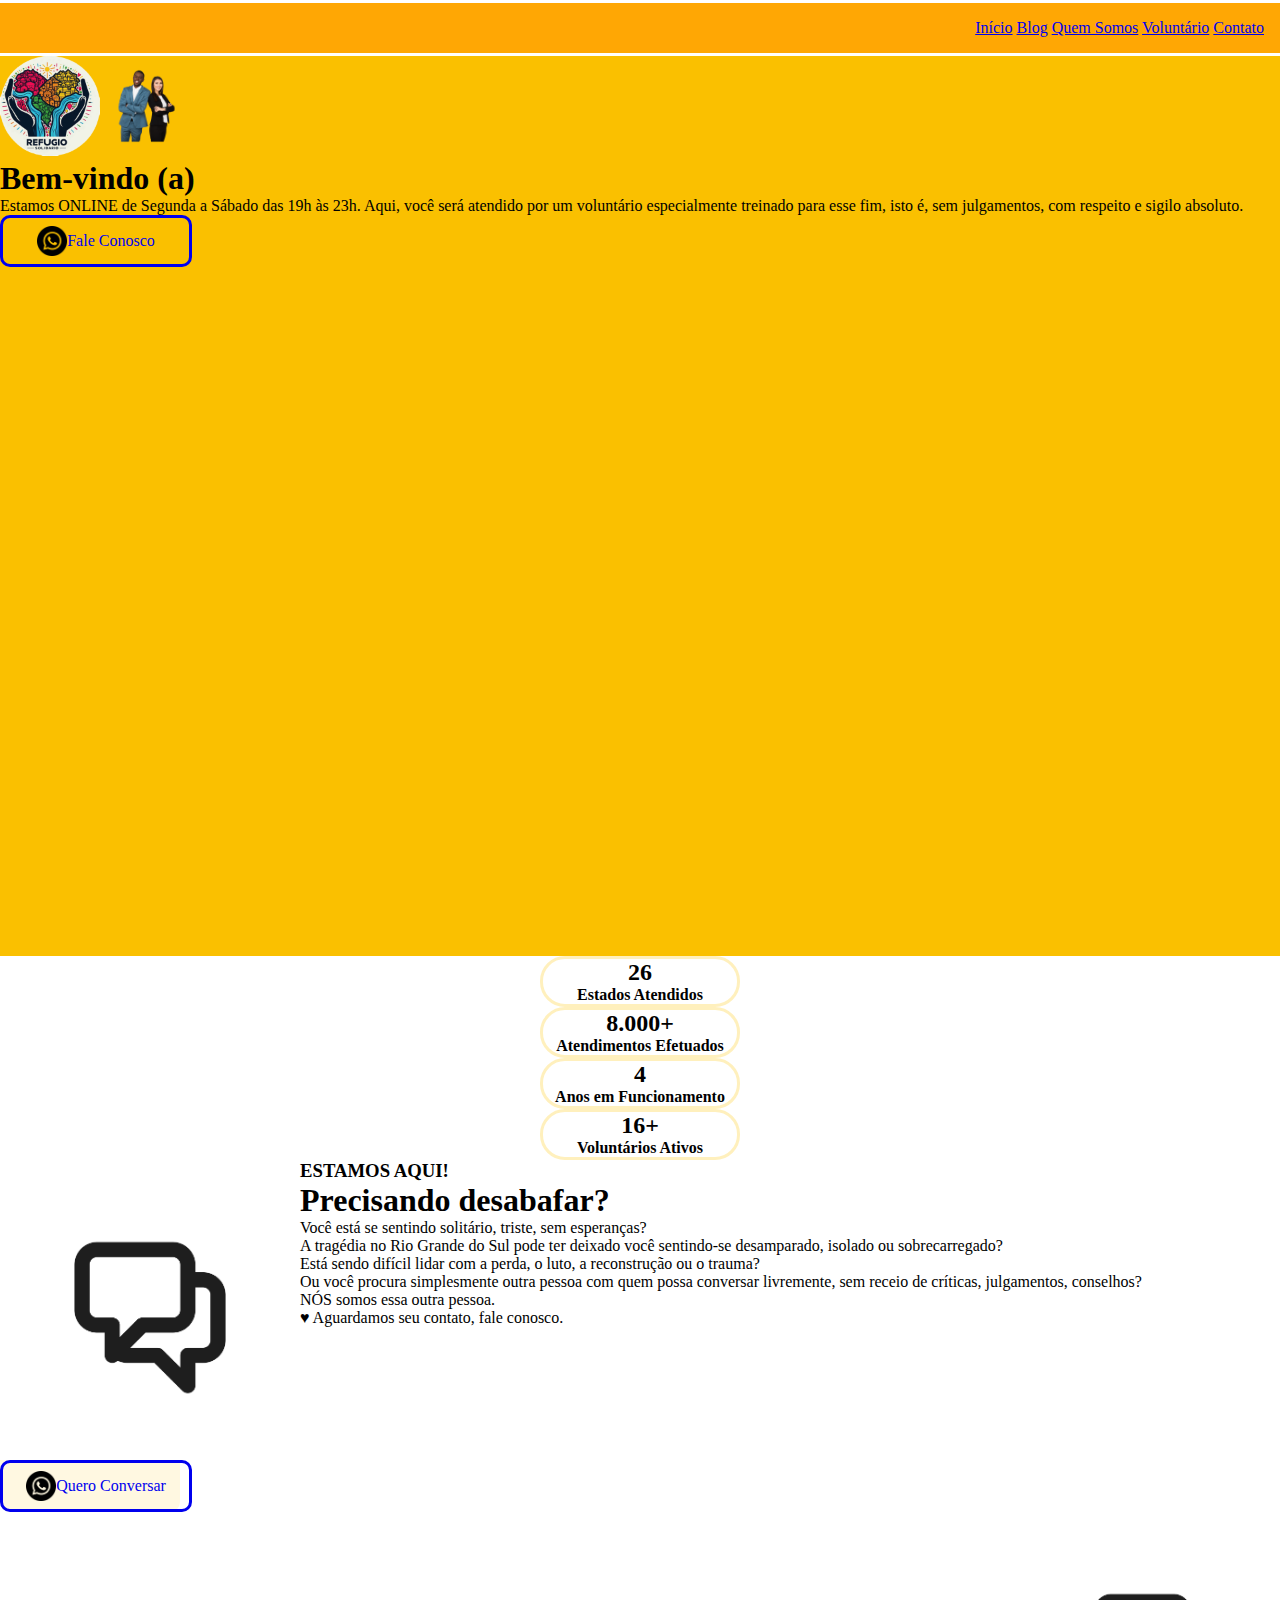
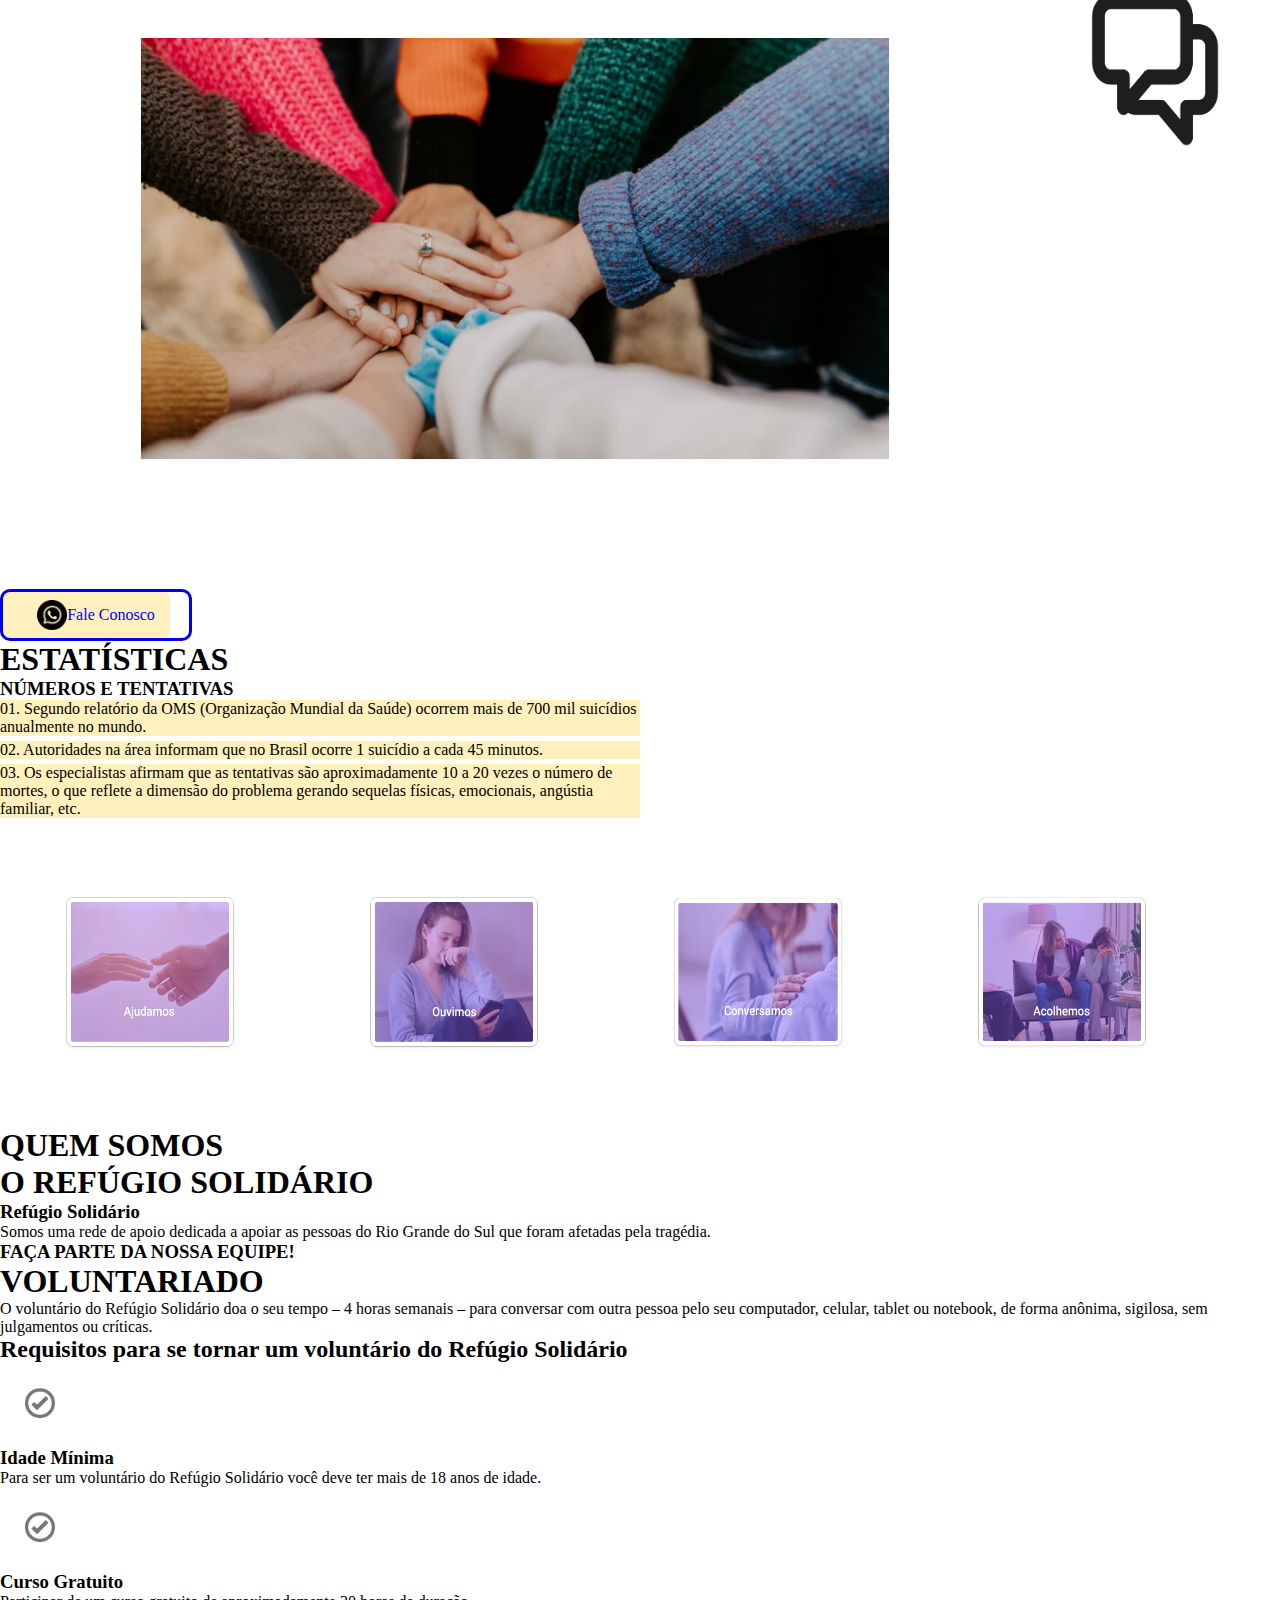
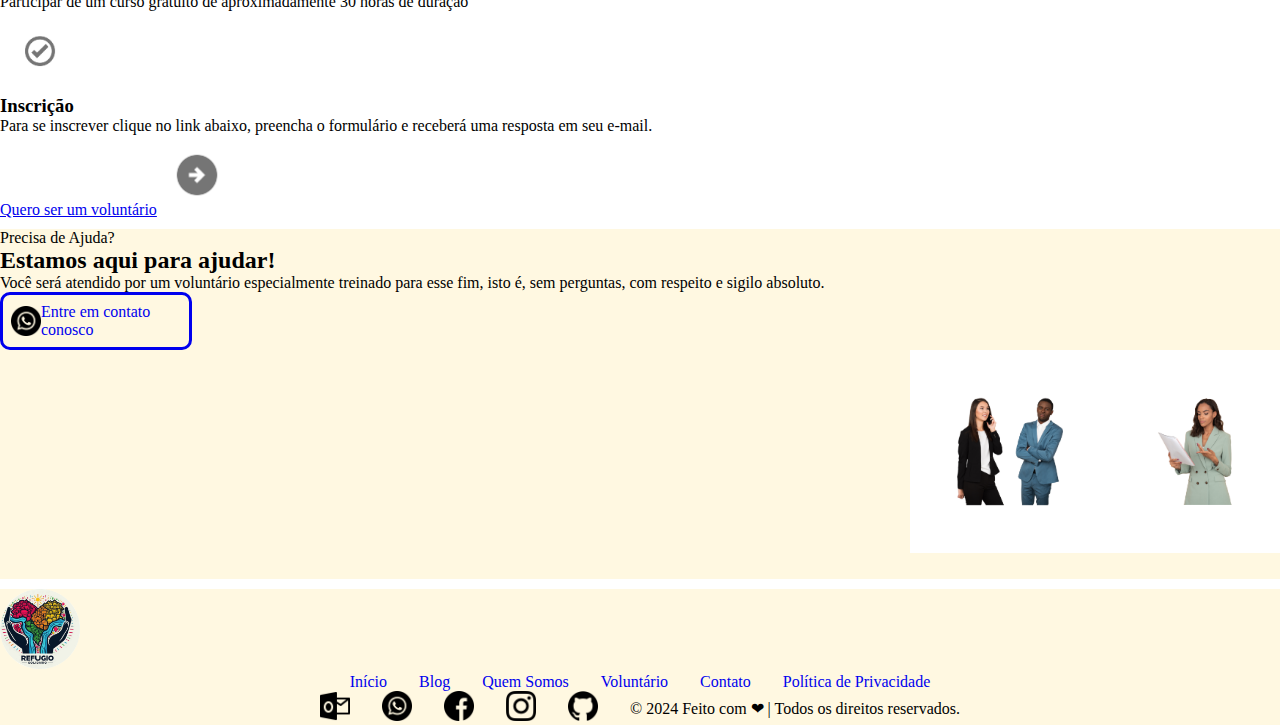
==== index.html @ dbfbe4dc "add classes e id no html, add estilização no index" ====
<!DOCTYPE html>
<html lang="en">
<head>
    <meta charset="UTF-8">
    <meta name="viewport" content="width=device-width, initial-scale=1.0">
    <link rel="stylesheet" href="index.css">
    <title>Início</title>
</head>
<body>
    <nav class="navgation">
        <ul class="nav-topo">
            <a href="inicio.html">Início</a>
            <a href="blog.html">Blog</a>
            <a href="quemsomos.html">Quem Somos</a>
            <a href="sejavoluntario.html">Voluntário</a>
            <a href="contato.html">Contato</a>
        </ul>

    </nav>
    <header>
       
    <img src="./img/logo-projeto-RS.png" alt="Logo do projeto refugio solidario">
    <img src="./img/foto-lado-lado.png" alt="duas pessoas de lado a lado">
    <h1><strong>Bem-vindo (a)</strong></h1>
    <p>
        Estamos ONLINE de Segunda a Sábado das 19h às 23h​.
        Aqui, você será atendido por um voluntário especialmente treinado para esse fim, isto é, sem julgamentos, com respeito e sigilo absoluto.
        <div><a class="a-href" href="https://api.whatsapp.com/refugiosolidario" target="_blank"><img class="logo-whatsapp" src="./img/whatsapp-dark.png" alt="logo-whatsapp">Fale Conosco</a>
        </div>
    </p>
</header>
<main>
    
    <section>
        

        <center>
        <div div style="width: 200px; border-radius: 25px; border: solid #fff0bd;">
            <h2><strong>26</h2>Estados Atendidos</strong>
        </div>

        <div style="width: 200px; border-radius: 25px; border: solid #fff0bd;">
            <h2><strong>8.000+</h2>Atendimentos Efetuados</strong>
        </div>

        <div style="width: 200px; border-radius: 25px; border: solid #fff0bd;">
            <h2><strong>4</h2>Anos em Funcionamento</strong>
        </div>
        <div style="width: 200px; border-radius: 25px; border: solid #fff0bd;">
            <h2><strong>16+</h2>Voluntários Ativos</strong>
        </div>
        </center>

    </section>
    <section>
        <div>
            <img src="./img/icon-message.png" alt="ícon de messagens" width="300" height="300" align="left">
            <h3><strong>ESTAMOS AQUI!</strong></h3>
                
            <h1>Precisando desabafar?</h1>
            Você está se sentindo solitário, triste, sem esperanças? 
            <br>A tragédia no Rio Grande do Sul pode ter deixado você sentindo-se desamparado, isolado ou sobrecarregado? 
            <br>Está sendo difícil lidar com a perda, o luto, a reconstrução ou o trauma? 
            <br>Ou você procura simplesmente outra pessoa com quem possa conversar livremente, sem receio de críticas, julgamentos, conselhos? <br>NÓS somos essa outra pessoa. 
            <br>♥
            Aguardamos seu contato, fale conosco.
            
        </div>

        <div style="width: 180px; border-radius: 10px; background-color:  #FFF8E1;">
            <a class="a-href" href="https://api.whatsapp.com/refugiosolidario" target="_blank">
            <img class="logo-whatsapp" src="./img/whatsapp-dark.png">Quero Conversar
            </strong></a>
        </div>
        
        <div>
            <img src="./img/icon-message.png" alt="ícon de messagens" width="250" height="300" align="right">
        </div>
        
        <div>
            <center>
            <img src="./img/maos-dadas.png" width="1000">
        </center>
        </div>
        <div style="width: 170px; border-radius: 10px; background-color:#fff0bd;">
            <a class="a-href" href="https://api.whatsapp.com/refugiosolidario" target="_blank" ><img src="./img/whatsapp-dark.png" alt="logo-whatsapp" class="logo-whatsapp">Fale Conosco</a>
        </div> 
    </section>
    <section><h1><strong>ESTATÍSTICAS</strong></h1>
    <h3>NÚMEROS E TENTATIVAS</h3>
    <ul>
        <ol style="background-color: #fff0bd; width: 50%; margin-bottom: 5px;">01.
            Segundo relatório da OMS (Organização Mundial da Saúde) ocorrem mais de 700 mil suicídios anualmente no mundo.
        </ol>
        <ol style="background-color: #fff0bd; width: 50%;margin-bottom: 5px;">
            02.
            Autoridades na área informam que no Brasil ocorre 1 suicídio a cada 45 minutos. 
        </ol>
        <ol style="background-color: #fff0bd; width: 50%;margin-bottom: 5px;">
            03.
            Os especialistas afirmam que as tentativas são aproximadamente 10 a 20 vezes o número de mortes, o que reflete a dimensão do problema gerando sequelas físicas, emocionais, angústia familiar, etc.
        </ol>
    </ul>
    </section>

    <section>
        <div>
        <img src="./img/duas-maos.png" alt="duas mãos" width="300" height="300">
        <img src="./img/ouvimos.png" alt="duas mãos" width="300" height="300">
        <img src="./img/conversando.png" alt="duas mãos" width="300" height="300">
        <img src="./img/acolhemos.png" alt="duas mãos" width="300" height="300">
    </div>
    <div>
        <h1><strong>QUEM SOMOS <br>O REFÚGIO SOLIDÁRIO</strong></h1>
        <h3><strong>Refúgio Solidário</strong></h3>
        <p>  Somos uma rede de apoio  dedicada a apoiar as pessoas do Rio Grande do Sul que foram afetadas pela tragédia.</p>
    </div>
    <div>
        <h3>FAÇA PARTE DA NOSSA EQUIPE!</h3>
        <h1><strong>VOLUNTARIADO</strong></h1>
        <P>O voluntário do Refúgio Solidário doa o seu tempo – 4 horas semanais – para conversar com outra pessoa pelo seu computador, celular, tablet ou notebook, de forma anônima, sigilosa, sem julgamentos ou críticas.</P>
        <h2>Requisitos para se tornar um voluntário do Refúgio Solidário</h2>

    </div>
    <div>
        <img src="./img/icon-certo.png" alt="icon-certo" width="80">
        <h3>Idade Mínima</h3>
        <p>Para ser um voluntário do Refúgio Solidário você deve ter mais de 18 anos de idade.</p>

        <img src="./img/icon-certo.png" alt="icon-certo" width="80">
        <h3>Curso Gratuito</h3>
        <p>Participar de um curso gratuito de aproximadamente 30 horas de duração</p>
        
        <img src="./img/icon-certo.png" alt="icon-certo" width="80">
        <h3>Inscrição</h3>
        <p>Para se inscrever clique no link abaixo, preencha o formulário e receberá uma resposta em seu e-mail.</p>
        <div style="margin-bottom: 10px;">
        <a href="sejavoluntario.html">Quero ser um voluntário<img src="./img/icon-send.png" alt="icon-send" width="80"></a>
    </div>
    </div>
    </section>
    <section style="background-color: #FFF8E1; height: 350px; margin-bottom: 10px;">Precisa de Ajuda?
        <h2>Estamos aqui para ajudar!</h2>
        <p>Você será atendido por um voluntário especialmente treinado para esse fim, isto é, sem perguntas, com respeito e sigilo absoluto.
        </p>
        <a class="a-href" href="https://api.whatsapp.com/refugiosolidario" target="_blank" ><img src="./img/whatsapp-dark.png" class="logo-whatsapp" >Entre em contato conosco</a>
        <img src="./img/mulher-lendo.png" alt="mulher com papel em maos lendo" width="170" align="right">
        <img src="./img/homem-mulher.png" alt="mulher ao telefone homem de braços cruzados" width="200" height="202.8" align="right">
    </section>
</main>
<footer style="background-color: #FFF8E1">
    <img id="logo-projeto-RS-footer" src="./img/logo-projeto-RS.png" alt="Logo do projeto refugio solidario" >
    
    <ul class="href-image-footer">
        <a class="a-href-footer" href="inicio.html">Início</a>
        <a class="a-href-footer" href="blog.html">Blog</a>
        <a class="a-href-footer" href="quemsomos.html">Quem Somos</a>
        <a class="a-href-footer" href="sejavoluntario.html">Voluntário</a>
        <a class="a-href-footer" href="contato.html">Contato</a>
        <a class="a-href-footer" href="politica-de-privacidade.html" target="_blank" class="rede-sociais">Política de Privacidade</a>
    </ul>

    <ul class="href-image-footer">
        
        <a class="a-href-footer" href="mailto:refugiosolidario@hotmail.com" target="_blank" ><img src="./img/outlook.png" class="rede-sociais"></a>
        <a class="a-href-footer" href="https://api.whatsapp.com/refugiosolidario" target="_blank"><img src="./img/whatsapp-dark.png" alt="logo-whatsapp" class="rede-sociais"></a>
		<a class="a-href-footer" href="facebook.com/refugiosolidario" target="_blank"><img src="./img/facebook-dark.png" alt="logo-facebook" class="rede-sociais"></a>
		<a class="a-href-footer" href="instagram.com/refugiosolidario" target="_blank"><img src="./img/instagram.png" alt="logo-instagram" class="rede-sociais"></a>
        <a class="a-href-footer" href="https://github.com/Alessandra-CBarbosa/Refugio-Solidario.git" target="blank"><img src="./img/github.png" class="rede-sociais"></a>
        
        <p>© 2024 Feito com ❤ | Todos os direitos reservados.</p>
    </ul>
</footer>
</body>
</html>
---- index.css ----
* {
    margin: 0;
    padding: 0;
    box-sizing: border-box;
}

.a-href {
    text-decoration: none;
    display: flex;
    align-items: center;
    justify-content: center;
    font-family: Georgia, 'Times New Roman', Times, serif;
    border: solid;
    border-radius: 10px;
    width: 12rem;
    padding: 0.5rem;
}
nav {
    display: flex;
    align-items: center;
    justify-content: flex-end;
    padding: 1rem;
    background: #ffa704;
    margin-top: .2rem;
    margin-bottom: .2rem;    
}
header {
    background: #fac000;
    height: 100vh;
}
header img {
    height: 100px;
}

.logo-whatsapp {
    height: 30px;
}

/* CSS - footer */
.rede-sociais {
    height: 30px;

}
.a-href-footer {
    text-decoration: none;
    text-align: center;
}

footer img {
    height: 100px;
}

.href-image-footer {
    display: flex;
    align-items: center;
    justify-content: center;
    gap: 2rem;
}

#logo-projeto-RS-footer {
    height: 80px;
}
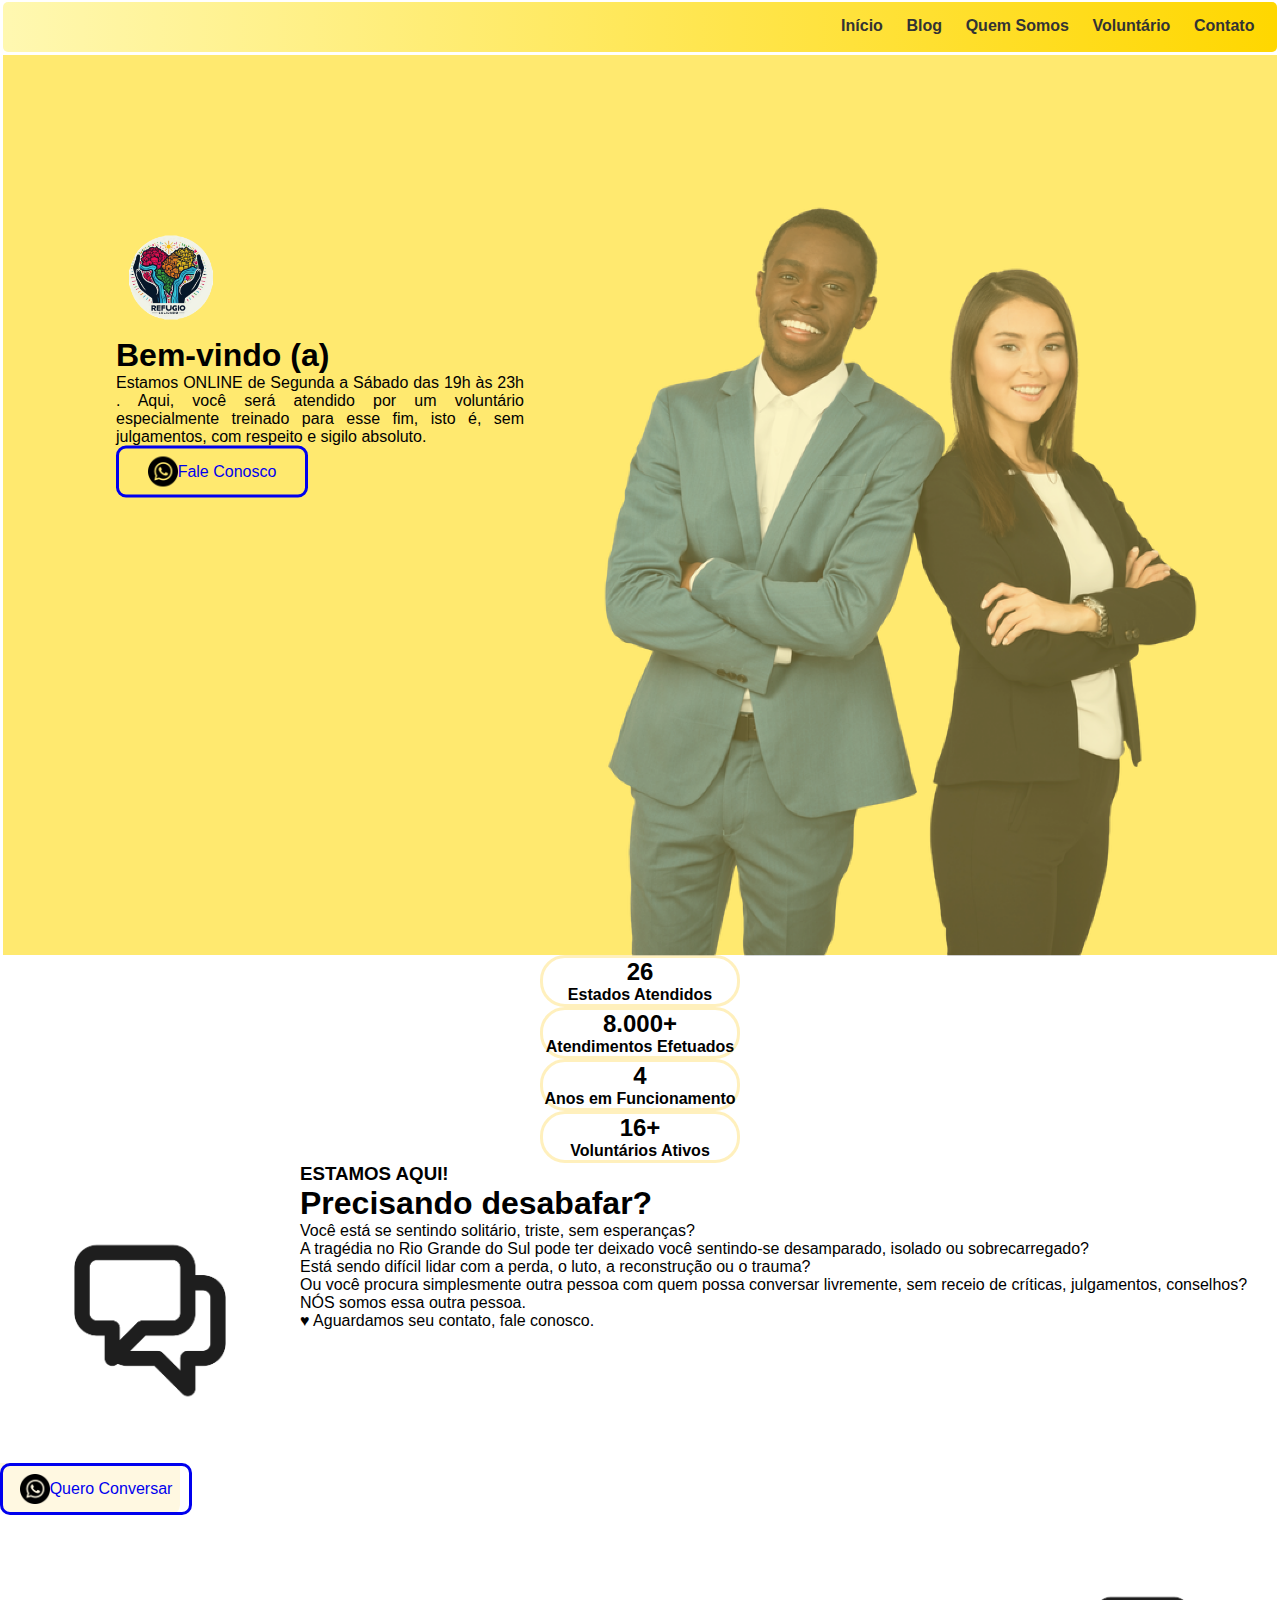
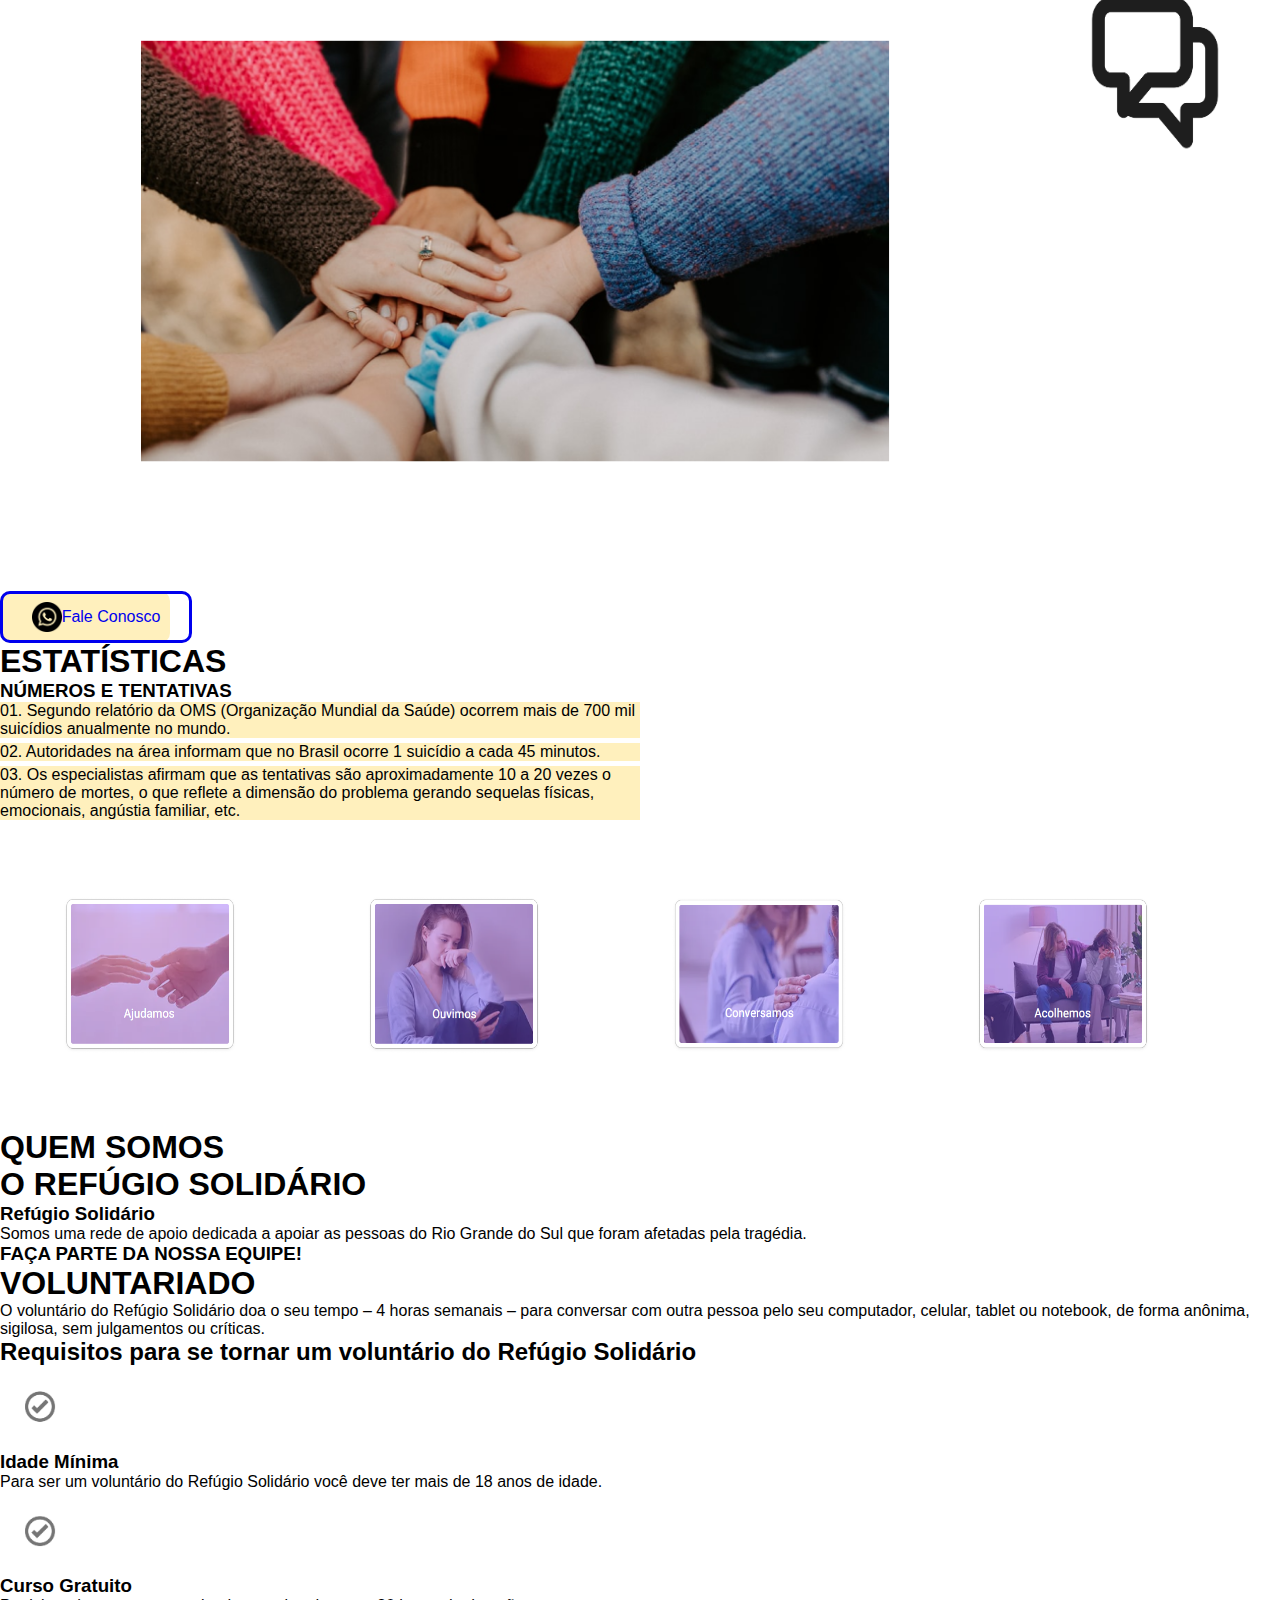
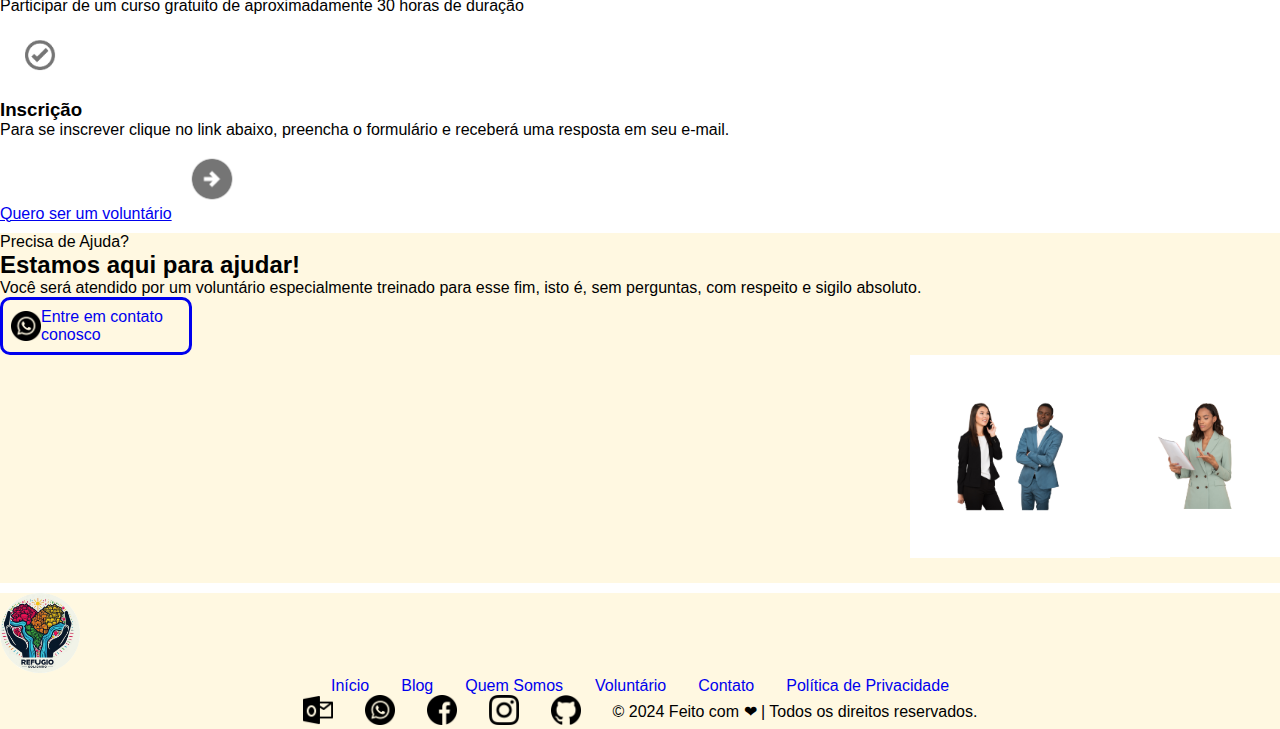
==== commit 17767d79: "Merge branch 'branch-de-jefferson'" ====
--- a/index.html
+++ b/index.html
@@ -8,26 +8,35 @@
 </head>
 <body>
     <nav class="navgation">
-        <ul class="nav-topo">
-            <a href="inicio.html">Início</a>
-            <a href="blog.html">Blog</a>
-            <a href="quemsomos.html">Quem Somos</a>
-            <a href="sejavoluntario.html">Voluntário</a>
-            <a href="contato.html">Contato</a>
+        <ul>
+            <a class="links" href="index.html">Início</a>
+            <a class="links" href="blog.html">Blog</a>
+            <a class="links" href="quemsomos.html">Quem Somos</a>
+            <a class="links" href="sejavoluntario.html">Voluntário</a>
+            <a class="links" href="contato.html">Contato</a>
         </ul>
 
     </nav>
-    <header>
-       
-    <img src="./img/logo-projeto-RS.png" alt="Logo do projeto refugio solidario">
-    <img src="./img/foto-lado-lado.png" alt="duas pessoas de lado a lado">
-    <h1><strong>Bem-vindo (a)</strong></h1>
-    <p>
-        Estamos ONLINE de Segunda a Sábado das 19h às 23h​.
-        Aqui, você será atendido por um voluntário especialmente treinado para esse fim, isto é, sem julgamentos, com respeito e sigilo absoluto.
-        <div><a class="a-href" href="https://api.whatsapp.com/refugiosolidario" target="_blank"><img class="logo-whatsapp" src="./img/whatsapp-dark.png" alt="logo-whatsapp">Fale Conosco</a>
+
+   
+
+    <header id="container">
+        <div class="container-image">
+            <img class="container-image" src="./img/foto-lado-lado.png" alt="duas pessoas de lado a lado">
+        </div>
+
+        <div class="text-container">
+            <img class="logo-projeto-RS" src="./img/logo-projeto-RS.png" alt="Logo do projeto refugio solidario">
+            <h1>Bem-vindo (a)</h1>
+            <p>
+            Estamos ONLINE de Segunda a Sábado das 19h às 23h​.
+            Aqui, você será atendido por um voluntário especialmente treinado para esse fim, isto é, sem julgamentos, com respeito e sigilo absoluto.
+        <div>
+            <a class="a-href" href="https://chat.whatsapp.com/EjysNylrMnWJBfVH6kDqSL" target="_blank"><img class="logo-whatsapp" src="./img/whatsapp-dark.png" alt="logo-whatsapp">Fale Conosco</a>
         </div>
     </p>
+    </div>
+    
 </header>
 <main>
     
@@ -68,7 +77,7 @@
         </div>
 
         <div style="width: 180px; border-radius: 10px; background-color:  #FFF8E1;">
-            <a class="a-href" href="https://api.whatsapp.com/refugiosolidario" target="_blank">
+            <a class="a-href" href="https://chat.whatsapp.com/EjysNylrMnWJBfVH6kDqSL" target="_blank">
             <img class="logo-whatsapp" src="./img/whatsapp-dark.png">Quero Conversar
             </strong></a>
         </div>
@@ -83,7 +92,7 @@
         </center>
         </div>
         <div style="width: 170px; border-radius: 10px; background-color:#fff0bd;">
-            <a class="a-href" href="https://api.whatsapp.com/refugiosolidario" target="_blank" ><img src="./img/whatsapp-dark.png" alt="logo-whatsapp" class="logo-whatsapp">Fale Conosco</a>
+            <a class="a-href" href="https://chat.whatsapp.com/EjysNylrMnWJBfVH6kDqSL" target="_blank" ><img src="./img/whatsapp-dark.png" alt="logo-whatsapp" class="logo-whatsapp">Fale Conosco</a>
         </div> 
     </section>
     <section><h1><strong>ESTATÍSTICAS</strong></h1>
@@ -143,7 +152,7 @@
         <h2>Estamos aqui para ajudar!</h2>
         <p>Você será atendido por um voluntário especialmente treinado para esse fim, isto é, sem perguntas, com respeito e sigilo absoluto.
         </p>
-        <a class="a-href" href="https://api.whatsapp.com/refugiosolidario" target="_blank" ><img src="./img/whatsapp-dark.png" class="logo-whatsapp" >Entre em contato conosco</a>
+        <a class="a-href" href="https://chat.whatsapp.com/EjysNylrMnWJBfVH6kDqSL" target="_blank" ><img src="./img/whatsapp-dark.png" class="logo-whatsapp" >Entre em contato conosco</a>
         <img src="./img/mulher-lendo.png" alt="mulher com papel em maos lendo" width="170" align="right">
         <img src="./img/homem-mulher.png" alt="mulher ao telefone homem de braços cruzados" width="200" height="202.8" align="right">
     </section>
@@ -152,7 +161,7 @@
     <img id="logo-projeto-RS-footer" src="./img/logo-projeto-RS.png" alt="Logo do projeto refugio solidario" >
     
     <ul class="href-image-footer">
-        <a class="a-href-footer" href="inicio.html">Início</a>
+        <a class="a-href-footer" href="index.html">Início</a>
         <a class="a-href-footer" href="blog.html">Blog</a>
         <a class="a-href-footer" href="quemsomos.html">Quem Somos</a>
         <a class="a-href-footer" href="sejavoluntario.html">Voluntário</a>
@@ -162,10 +171,10 @@
 
     <ul class="href-image-footer">
         
-        <a class="a-href-footer" href="mailto:refugiosolidario@hotmail.com" target="_blank" ><img src="./img/outlook.png" class="rede-sociais"></a>
-        <a class="a-href-footer" href="https://api.whatsapp.com/refugiosolidario" target="_blank"><img src="./img/whatsapp-dark.png" alt="logo-whatsapp" class="rede-sociais"></a>
+        <a class="a-href-footer" href="mailto:refugiosolidariors@hotmail.com" target="_blank" ><img src="./img/outlook.png" class="rede-sociais"></a>
+        <a class="a-href-footer" href="https://chat.whatsapp.com/EjysNylrMnWJBfVH6kDqSL" target="_blank"><img src="./img/whatsapp-dark.png" alt="logo-whatsapp" class="rede-sociais"></a>
 		<a class="a-href-footer" href="facebook.com/refugiosolidario" target="_blank"><img src="./img/facebook-dark.png" alt="logo-facebook" class="rede-sociais"></a>
-		<a class="a-href-footer" href="instagram.com/refugiosolidario" target="_blank"><img src="./img/instagram.png" alt="logo-instagram" class="rede-sociais"></a>
+		<a class="a-href-footer" href="https://www.instagram.com/refugiosolidariors" target="_blank"><img src="./img/instagram.png" alt="logo-instagram" class="rede-sociais"></a>
         <a class="a-href-footer" href="https://github.com/Alessandra-CBarbosa/Refugio-Solidario.git" target="blank"><img src="./img/github.png" class="rede-sociais"></a>
         
         <p>© 2024 Feito com ❤ | Todos os direitos reservados.</p>
--- a/index.css
+++ b/index.css
@@ -2,6 +2,7 @@
     margin: 0;
     padding: 0;
     box-sizing: border-box;
+    font-family: 'Segoe UI', Tahoma, Geneva, Verdana, sans-serif;
 }
 
 .a-href {
@@ -9,32 +10,91 @@
     display: flex;
     align-items: center;
     justify-content: center;
-    font-family: Georgia, 'Times New Roman', Times, serif;
     border: solid;
     border-radius: 10px;
     width: 12rem;
     padding: 0.5rem;
 }
-nav {
+.navgation {
+    background: linear-gradient( to right,#fff8b1 , #ffd700);
+    padding: 1rem;
     display: flex;
     align-items: center;
     justify-content: flex-end;
-    padding: 1rem;
-    background: #ffa704;
+    border-radius: 5px;
+    margin-top: 1.5px;    
+    margin-left: 0.2rem;
+    margin-right: 0.2rem;
+}
+
+.links { 
+    text-decoration: none;
+    margin-left: .4rem;
+    color: #333;
+    font-weight: bold;
+    padding: .4rem;
+    
+}
+
+.links:hover {
+    border: #eee9b7;
+    background: #eee9b7;
+    transition: .5s;
+    border-radius: 5px;
+}
+
+.logo-projeto-RS {
+    height: 100px;
+    padding: .5rem;
+    margin-bottom: 5px;
+    margin-left: 5px;
+    margin-top: 5px;   
+}
+
+#container {
+    display: flex;
+    justify-content: center;
+    align-items: center;
+    height: 100vh; /* Altura total da janela */
+    background: #ffe96f;
     margin-top: .2rem;
-    margin-bottom: .2rem;    
+    margin-left: 0.2rem;
+    margin-right: 0.2rem;
+    background-size: cover;
 }
-header {
-    background: #fac000;
-    height: 100vh;
+
+.container-image {
+    position: relative;
+    background-repeat: no-repeat;
+    background-size: cover;
+    height: 117vh;
+    display: flex;
+    justify-content: flex-end;
+    align-items: center;
+    left: 12%;
+    z-index: 1;
+    opacity: 80%;
+    margin-top: auto;
+    margin-bottom: auto;
 }
-header img {
-    height: 100px;
+
+.text-container {
+    position: absolute;
+    top: 40%;
+    left: 25%;
+    right: 40%;
+    transform: translate(-50%, -50%);
+    text-align: left;
+    padding: 20px;
+    text-align: justify;
+    z-index: 1;
 }
 
 .logo-whatsapp {
     height: 30px;
 }
+
+
 
 /* CSS - footer */
 .rede-sociais {
@@ -46,9 +106,6 @@
     text-align: center;
 }
 
-footer img {
-    height: 100px;
-}
 
 .href-image-footer {
     display: flex;
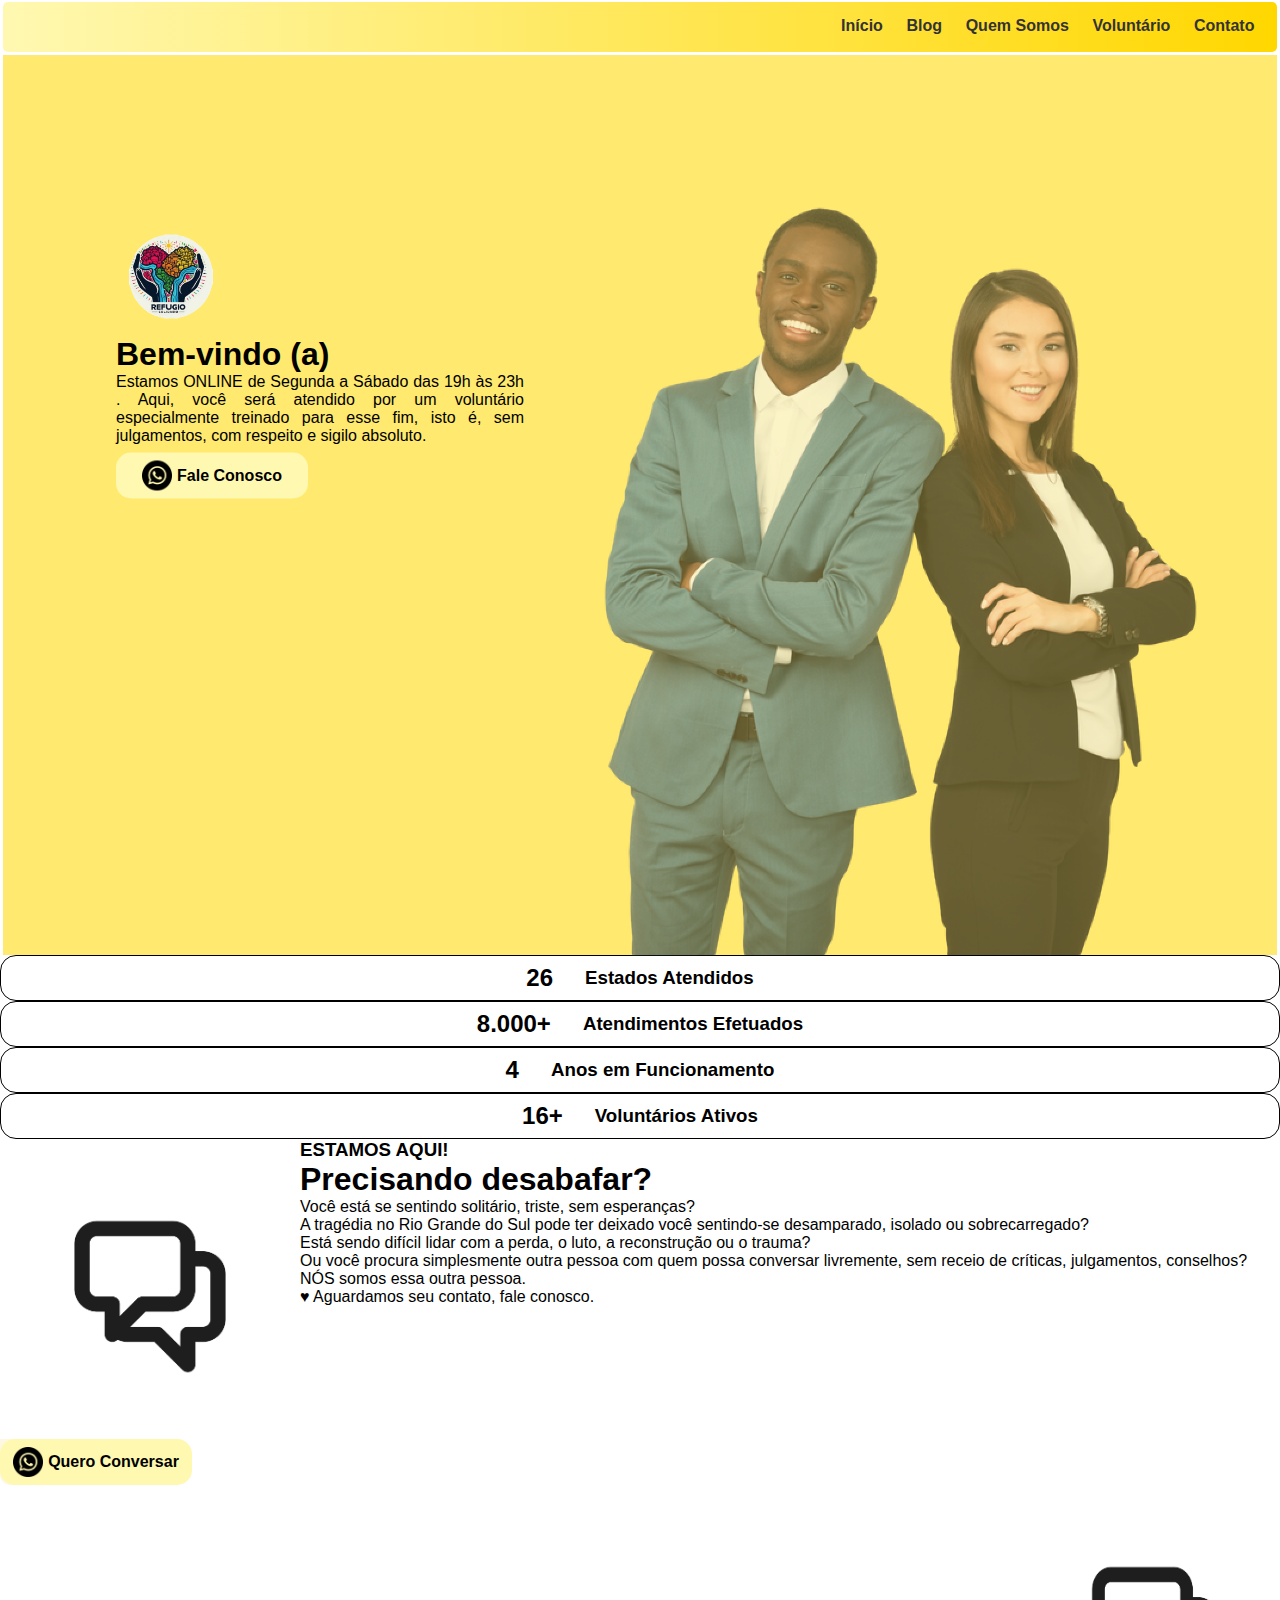
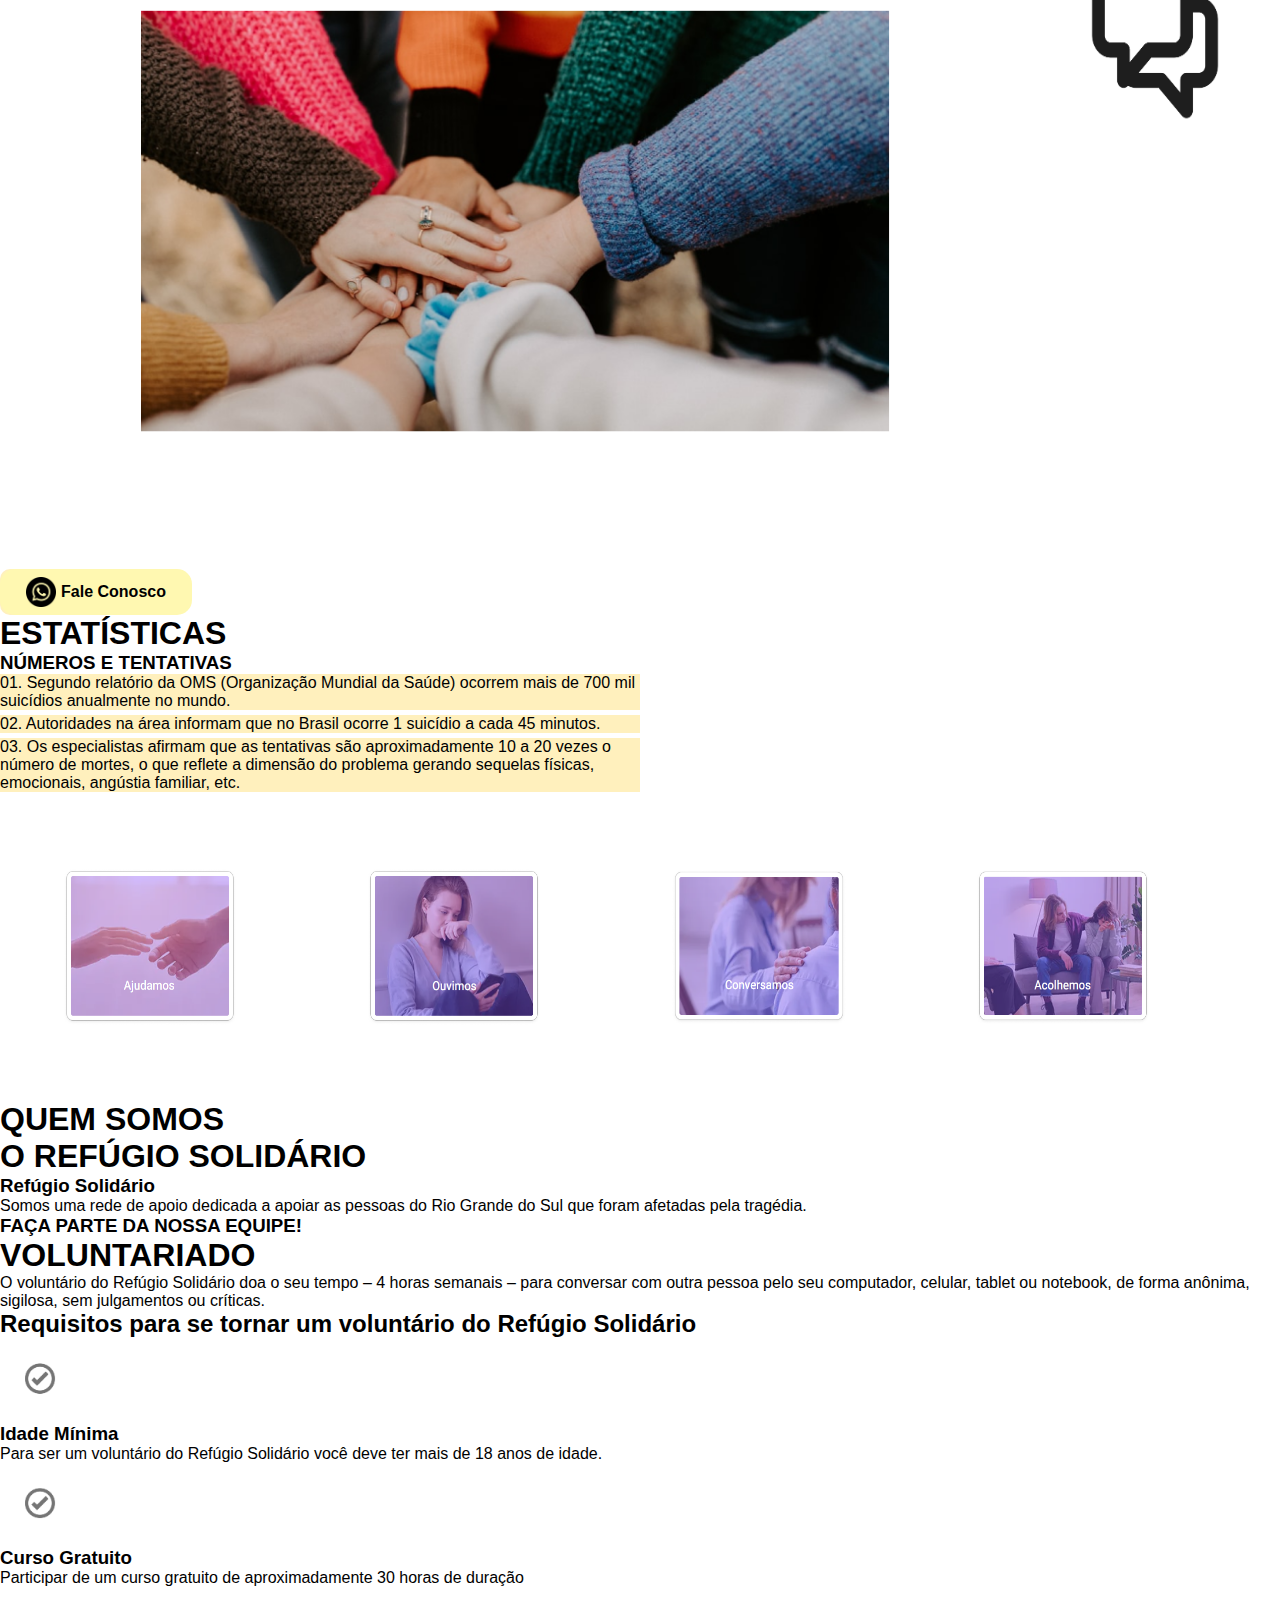
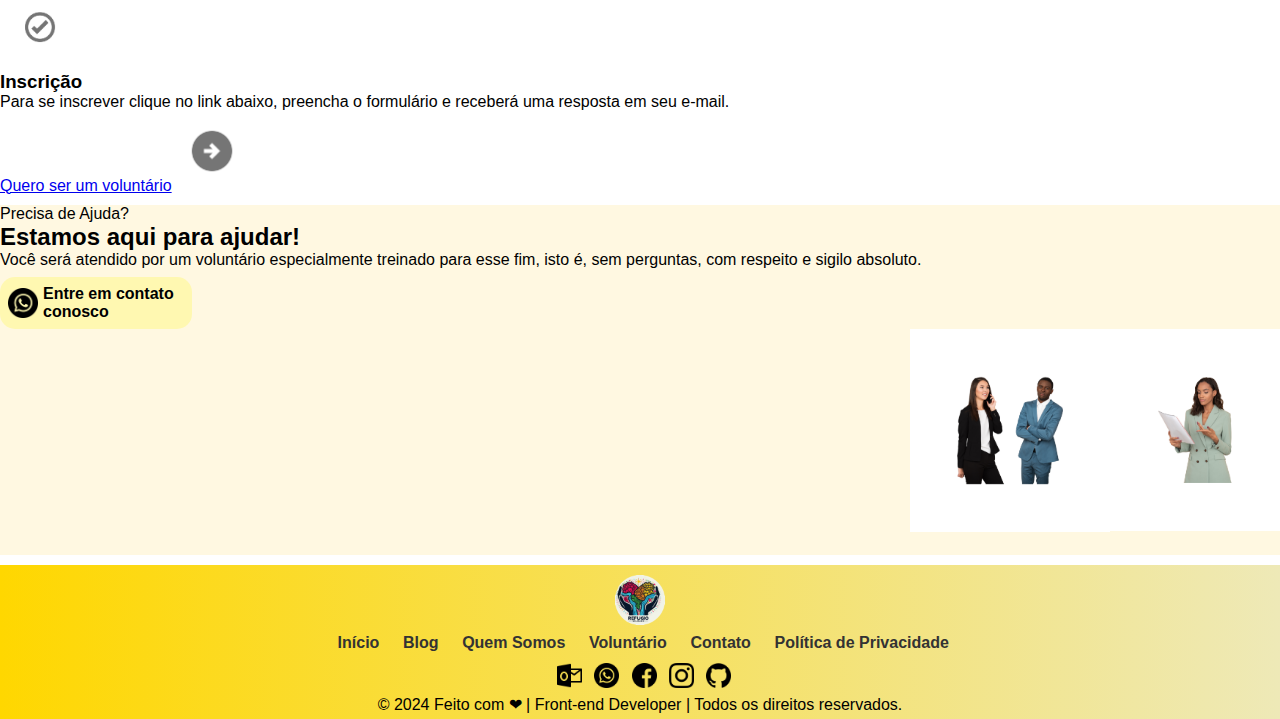
==== commit 69ea0c40: "pagina inicial padronizada footer and nav" ====
--- a/index.html
+++ b/index.html
@@ -42,23 +42,37 @@
     
     <section>
         
-
-        <center>
-        <div div style="width: 200px; border-radius: 25px; border: solid #fff0bd;">
-            <h2><strong>26</h2>Estados Atendidos</strong>
-        </div>
-
-        <div style="width: 200px; border-radius: 25px; border: solid #fff0bd;">
-            <h2><strong>8.000+</h2>Atendimentos Efetuados</strong>
-        </div>
-
-        <div style="width: 200px; border-radius: 25px; border: solid #fff0bd;">
-            <h2><strong>4</h2>Anos em Funcionamento</strong>
-        </div>
-        <div style="width: 200px; border-radius: 25px; border: solid #fff0bd;">
-            <h2><strong>16+</h2>Voluntários Ativos</strong>
-        </div>
-        </center>
+        <div class="resumo-atendimento">
+            <h2>26</h2><h3>Estados Atendidos</h3>
+        </div>
+
+        <div class="resumo-atendimento">
+            <h2>
+                8.000+
+            </h2>
+            <h3>
+                Atendimentos Efetuados
+            </h3>        
+        </div>
+
+        <div class="resumo-atendimento">
+            <h2>
+                4
+            </h2>
+            <h3>
+                Anos em Funcionamento
+            </h3>
+        </div>
+
+        <div class="resumo-atendimento">
+            <h2>
+                16+
+            </h2>
+            <h3>
+                Voluntários Ativos
+            </h3>
+        </div>
+
 
     </section>
     <section>
@@ -157,28 +171,32 @@
         <img src="./img/homem-mulher.png" alt="mulher ao telefone homem de braços cruzados" width="200" height="202.8" align="right">
     </section>
 </main>
-<footer style="background-color: #FFF8E1">
-    <img id="logo-projeto-RS-footer" src="./img/logo-projeto-RS.png" alt="Logo do projeto refugio solidario" >
-    
-    <ul class="href-image-footer">
-        <a class="a-href-footer" href="index.html">Início</a>
-        <a class="a-href-footer" href="blog.html">Blog</a>
-        <a class="a-href-footer" href="quemsomos.html">Quem Somos</a>
-        <a class="a-href-footer" href="sejavoluntario.html">Voluntário</a>
-        <a class="a-href-footer" href="contato.html">Contato</a>
-        <a class="a-href-footer" href="politica-de-privacidade.html" target="_blank" class="rede-sociais">Política de Privacidade</a>
+    <footer class="footer-index">
+    <img id="logoProjetoFooter" src="./img/logo-projeto-RS.png" alt="Logo do projeto refugio solidario">
+    <ul>
+        <a class="links" href="index.html">Início</a>
+        <a class="links" href="blog.html">Blog</a>
+        <a class="links" href="quemsomos.html">Quem Somos</a>
+        <a class="links" href="sejavoluntario.html">Voluntário</a>
+        <a class="links" href="contato.html">Contato</a>
+        <a class="links" href="politica-de-privacidade.html" target="_blank">Política de Privacidade</a>
     </ul>
 
-    <ul class="href-image-footer">
-        
-        <a class="a-href-footer" href="mailto:refugiosolidariors@hotmail.com" target="_blank" ><img src="./img/outlook.png" class="rede-sociais"></a>
-        <a class="a-href-footer" href="https://chat.whatsapp.com/EjysNylrMnWJBfVH6kDqSL" target="_blank"><img src="./img/whatsapp-dark.png" alt="logo-whatsapp" class="rede-sociais"></a>
-		<a class="a-href-footer" href="facebook.com/refugiosolidario" target="_blank"><img src="./img/facebook-dark.png" alt="logo-facebook" class="rede-sociais"></a>
-		<a class="a-href-footer" href="https://www.instagram.com/refugiosolidariors" target="_blank"><img src="./img/instagram.png" alt="logo-instagram" class="rede-sociais"></a>
-        <a class="a-href-footer" href="https://github.com/Alessandra-CBarbosa/Refugio-Solidario.git" target="blank"><img src="./img/github.png" class="rede-sociais"></a>
-        
-        <p>© 2024 Feito com ❤ | Todos os direitos reservados.</p>
-    </ul>
+    <div>        
+        <a href="mailto:refugiosolidariors@hotmail.com" target="_blank"><img class="redeSociais" src="./img/outlook.png"></a>
+
+        <a href="https://chat.whatsapp.com/EjysNylrMnWJBfVH6kDqSL" target="_blank"><img class="redeSociais" src="./img/whatsapp-dark.png" alt="logo-whatsapp"></a>
+
+        <a href="facebook.com/refugiosolidario" target="_blank"><img class="redeSociais" src="./img/facebook-dark.png" alt="logo-whatsapp"></a>
+
+        <a href="https://www.instagram.com/refugiosolidariors" target="_blank"><img class="redeSociais" src="./img/instagram.png" alt="logo-whatsapp"></a>
+
+        <a href="https://github.com/Alessandra-CBarbosa/Refugio-Solidario.git" target="blank"><img class="redeSociais" src="./img/github.png"></a>
+
+    </div>
+    <div id="copyright">
+        <p>© 2024 Feito com ❤ | Front-end Developer | Todos os direitos reservados.</p>
+    </div>
 </footer>
 </body>
 </html>--- a/index.css
+++ b/index.css
@@ -5,16 +5,29 @@
     font-family: 'Segoe UI', Tahoma, Geneva, Verdana, sans-serif;
 }
 
+/* todo e qualquer outro link associado como o whatsapp */
 .a-href {
     text-decoration: none;
     display: flex;
     align-items: center;
+    background: #fff8b1;
+    border-radius: 15px;
     justify-content: center;
-    border: solid;
-    border-radius: 10px;
     width: 12rem;
     padding: 0.5rem;
+    margin-top: 0.5rem;
+    color: black;
+    gap: 5px;
+    font-weight: 700;
 }
+
+.a-href:hover {
+    border: #eee9b7;
+    background: #ffffff;
+    transition: .5s;
+    border-radius: 15px;
+}
+
 .navgation {
     background: linear-gradient( to right,#fff8b1 , #ffd700);
     padding: 1rem;
@@ -27,6 +40,8 @@
     margin-right: 0.2rem;
 }
 
+
+/* refere-se aos links do navgation */
 .links { 
     text-decoration: none;
     margin-left: .4rem;
@@ -51,6 +66,7 @@
     margin-top: 5px;   
 }
 
+/* configuração do header */
 #container {
     display: flex;
     justify-content: center;
@@ -90,30 +106,53 @@
     z-index: 1;
 }
 
+/* definição padrão para o tamanho de todas as logos do whatsapp */
 .logo-whatsapp {
     height: 30px;
 }
 
-
-
-/* CSS - footer */
-.rede-sociais {
-    height: 30px;
-
-}
-.a-href-footer {
-    text-decoration: none;
-    text-align: center;
-}
-
-
-.href-image-footer {
+.resumo-atendimento {
+    border: solid 1px;
     display: flex;
     align-items: center;
     justify-content: center;
     gap: 2rem;
+    text-align: center;
+    border-radius: 1rem;
+    padding: .5rem;
+
 }
 
-#logo-projeto-RS-footer {
-    height: 80px;
+/* CSS - footer */
+.footer-index {
+    display: flex;
+    flex-direction: column;
+    align-items: center;
+    justify-content: center;
+    background: linear-gradient( to left,#eee9b7 , #ffd700);
+    gap: 10px;
+    padding: 5px;
+}
+
+
+#logoProjetoFooter {
+    height: 50px;
+    margin-top: 5px;
+}
+
+
+.redeSociais {
+    height: 25px;
+    margin-left: .5rem;
+}
+
+
+.redeSociais:hover {
+    background:#ffffff;
+    border-radius: 30px;
+    transition: .3s;   
+}
+
+#copyright {
+    margin-top: -.5%;
 }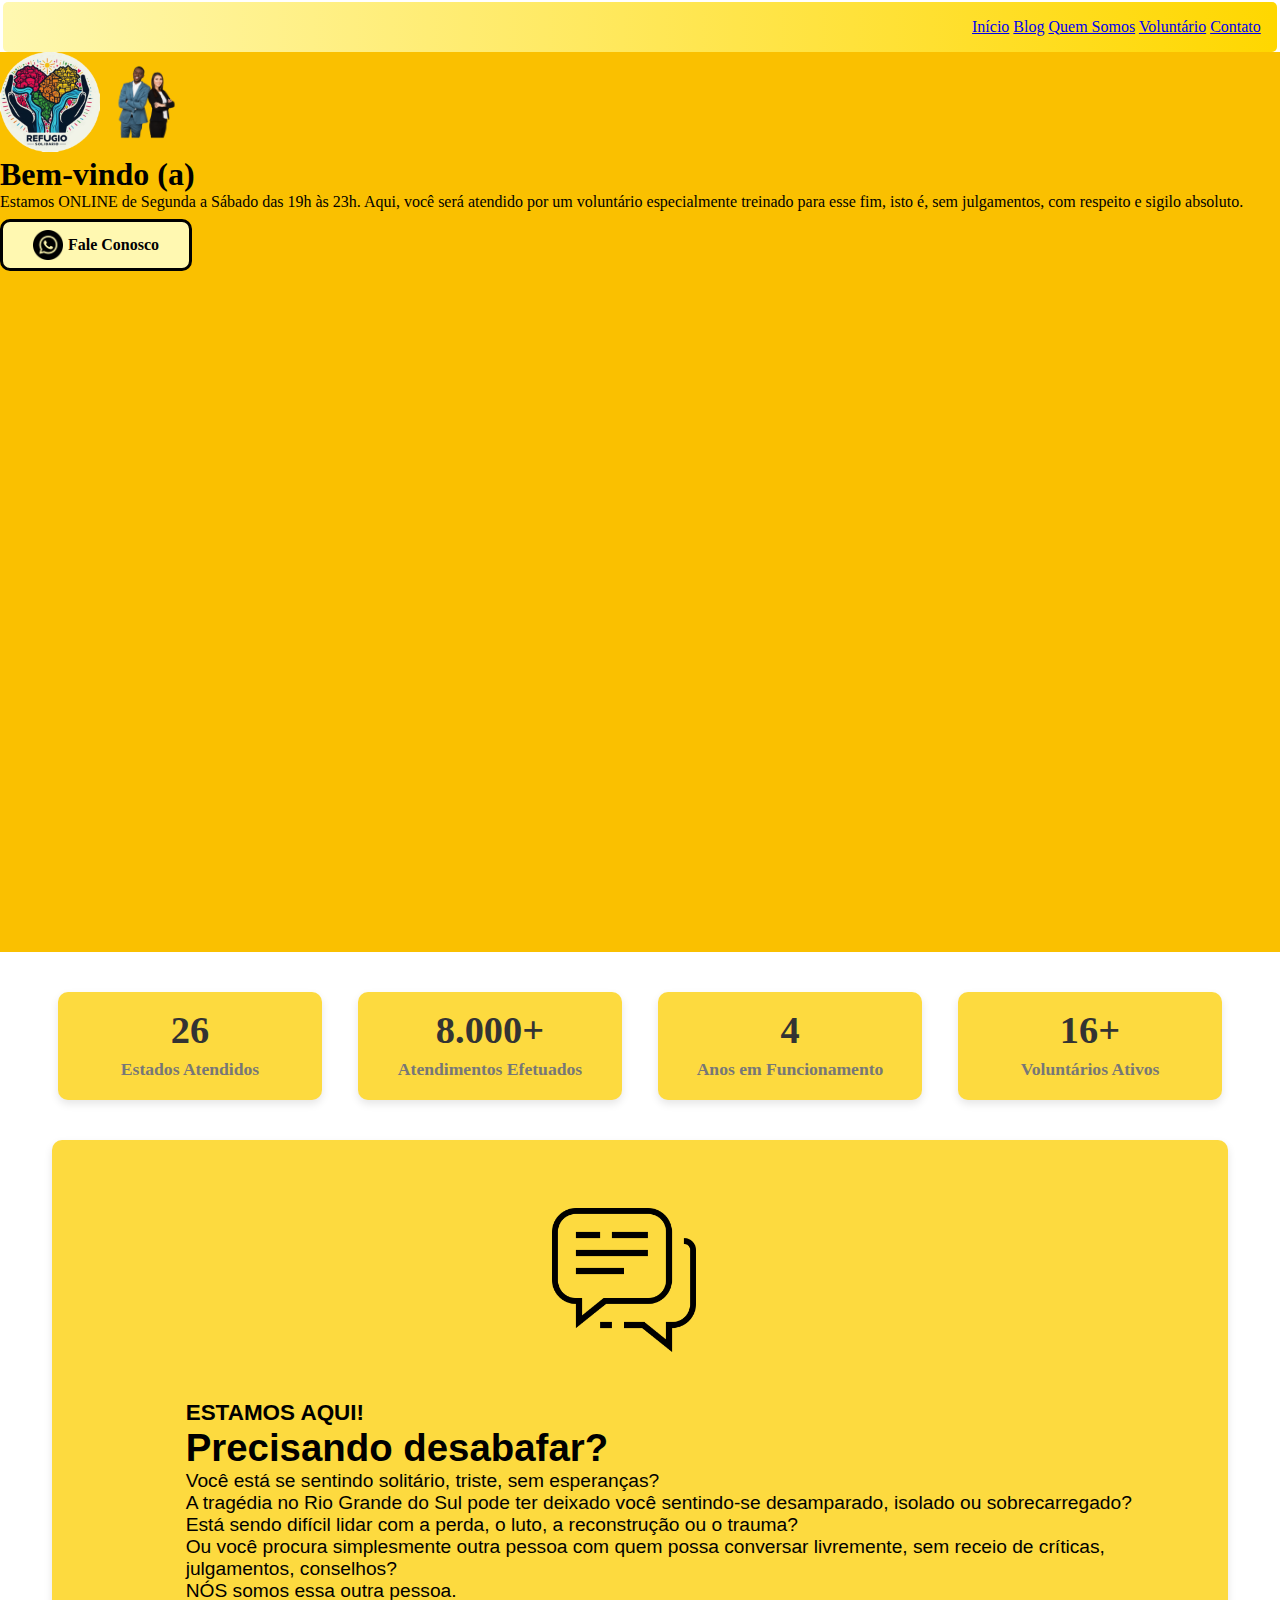
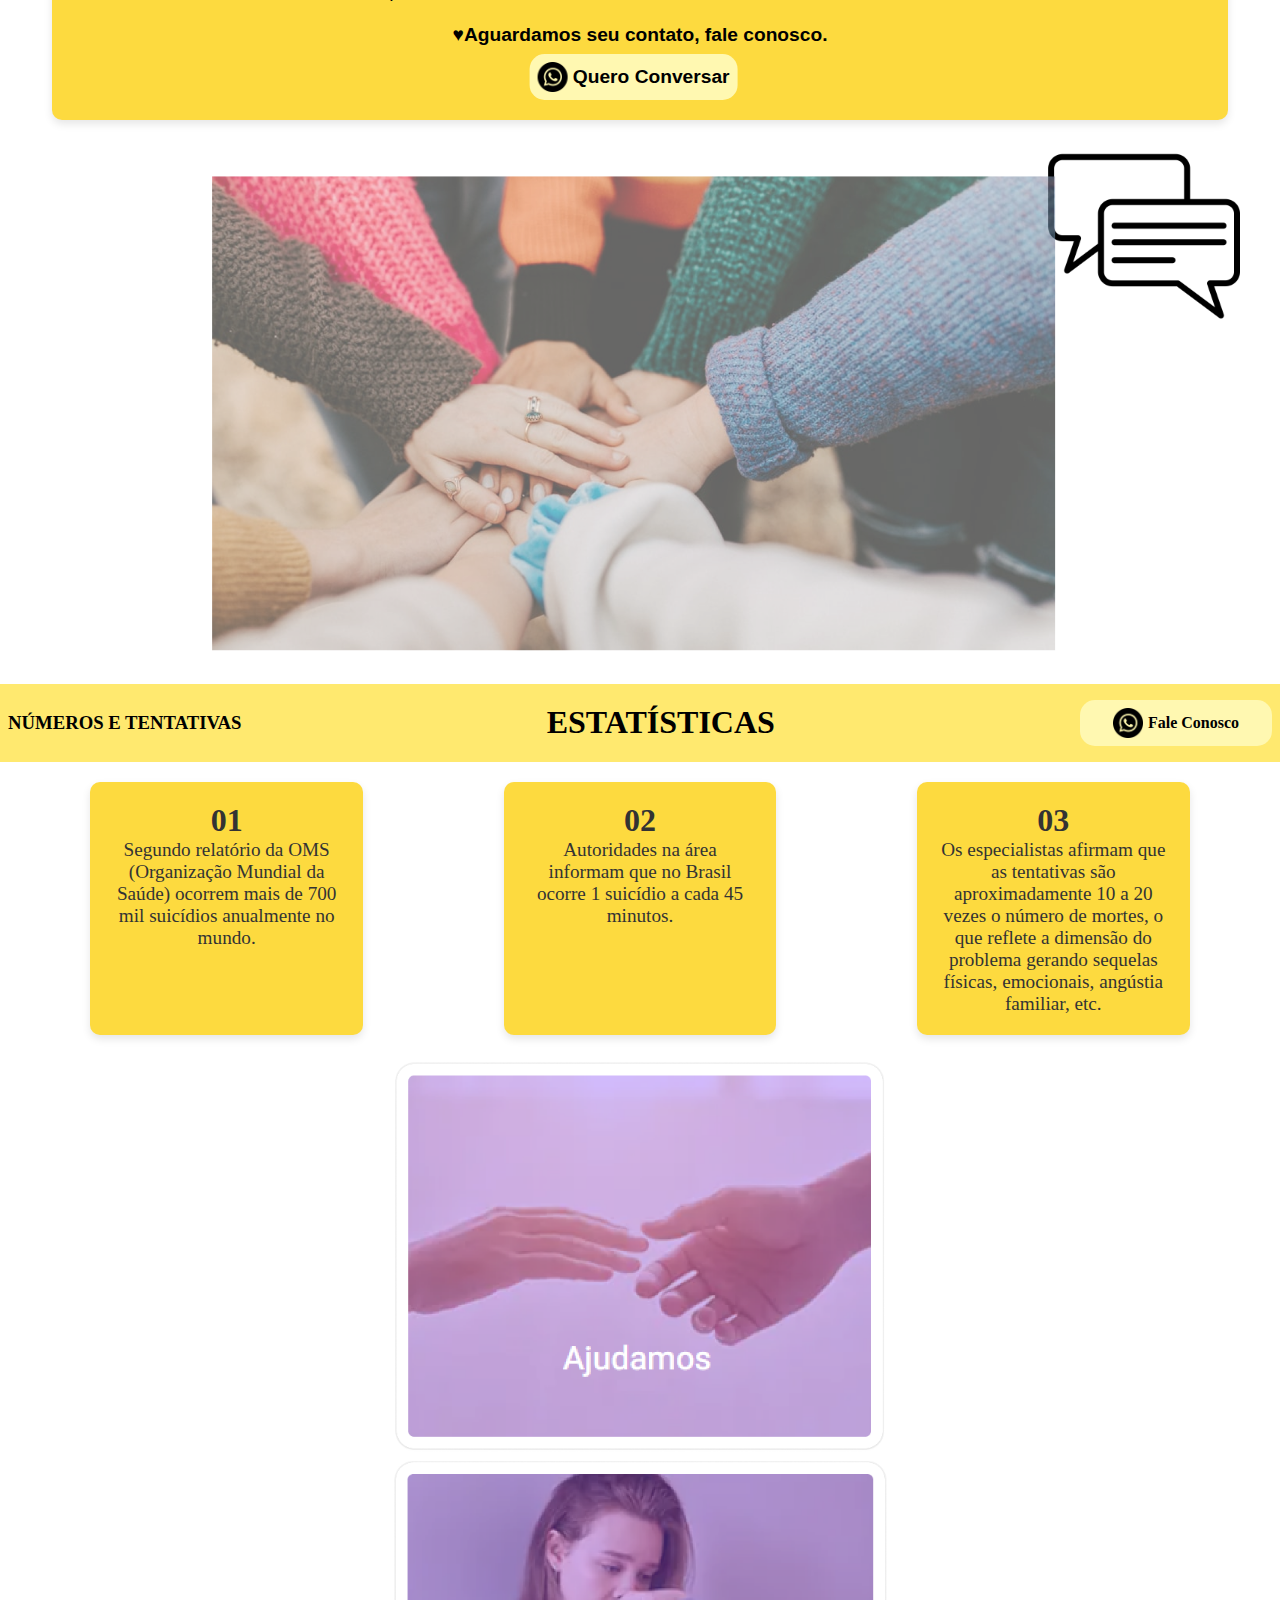
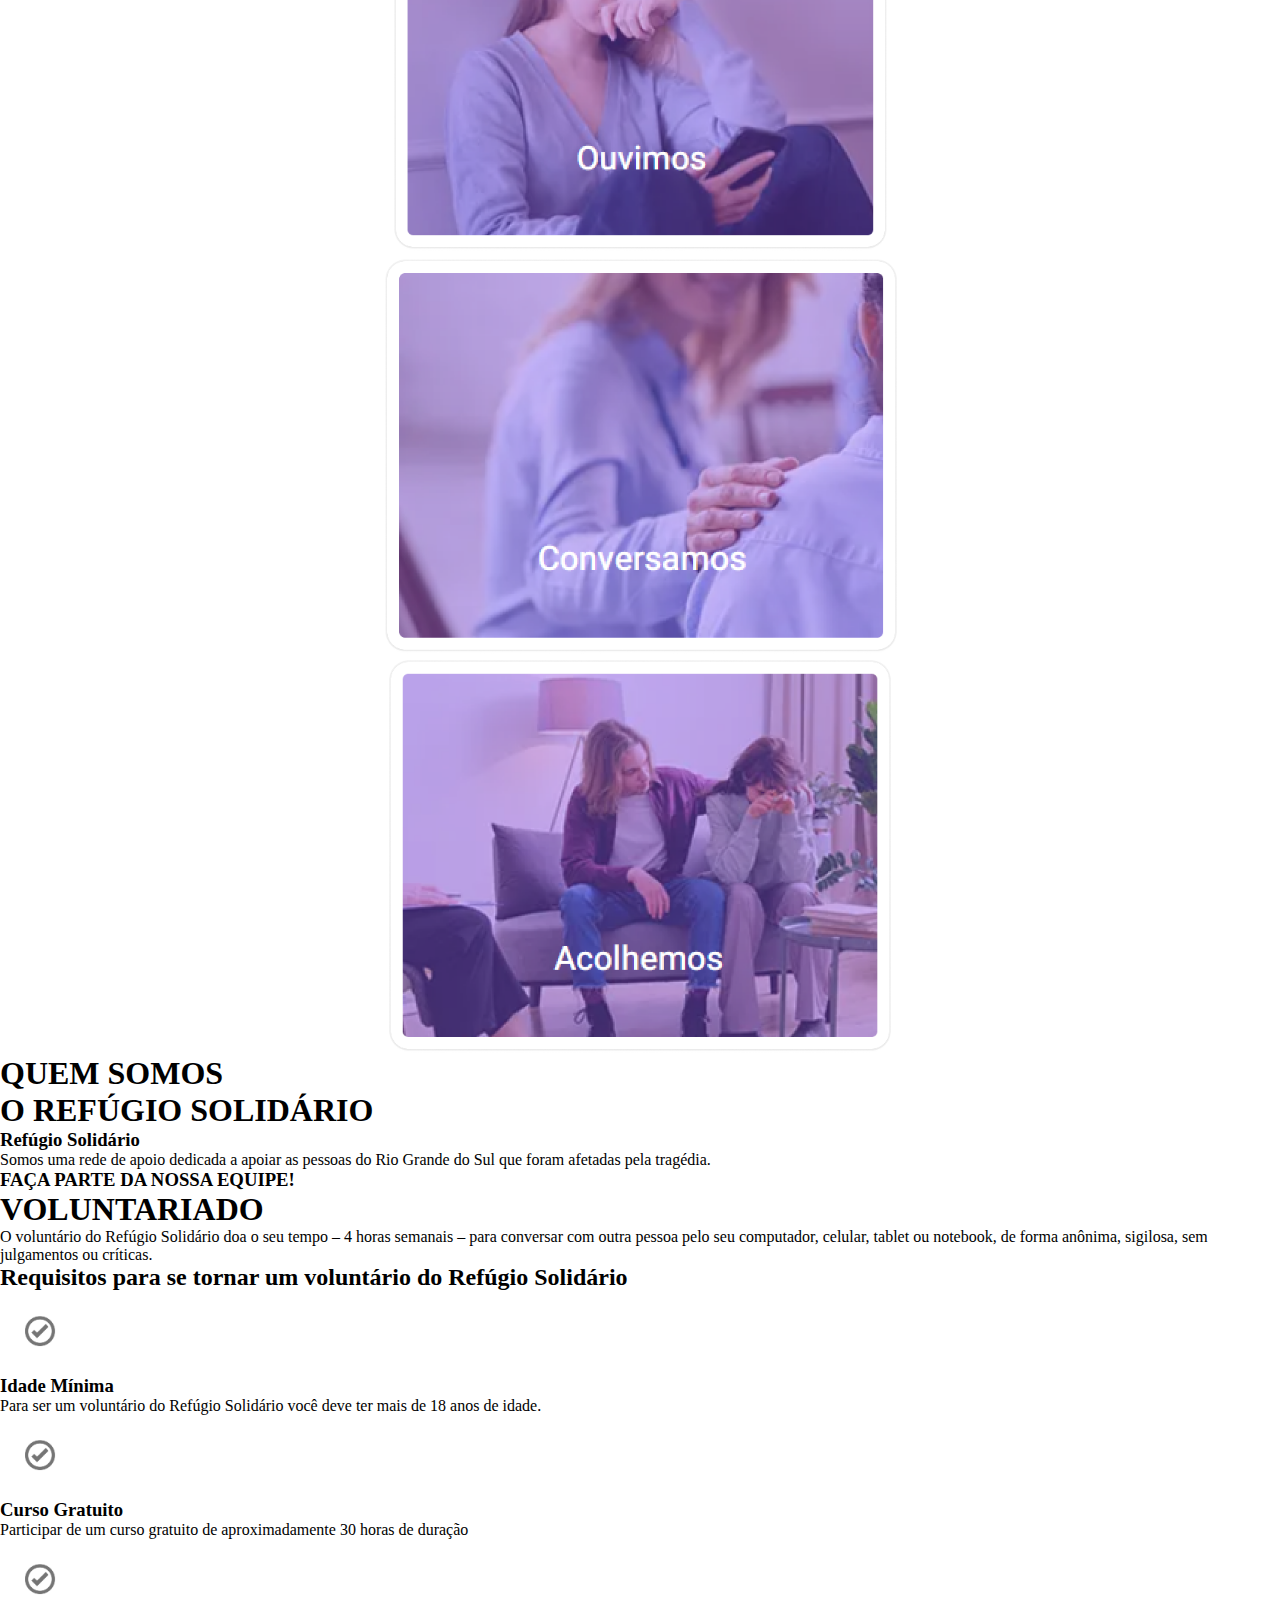
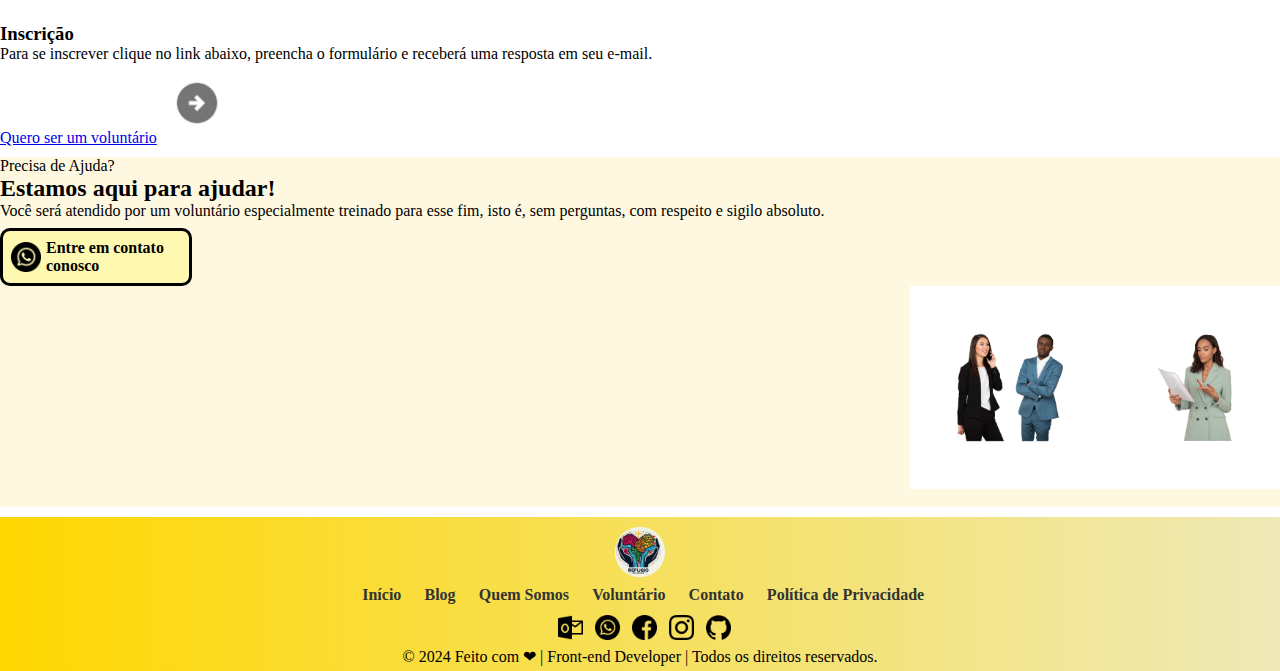
==== commit de5cad37: "Merge branch 'branch-de-jefferson'" ====
--- a/index.html
+++ b/index.html
@@ -8,48 +8,45 @@
 </head>
 <body>
     <nav class="navgation">
-        <ul>
-            <a class="links" href="index.html">Início</a>
-            <a class="links" href="blog.html">Blog</a>
-            <a class="links" href="quemsomos.html">Quem Somos</a>
-            <a class="links" href="sejavoluntario.html">Voluntário</a>
-            <a class="links" href="contato.html">Contato</a>
+        <ul class="nav-topo">
+            <a href="index.html">Início</a>
+            <a href="blog.html">Blog</a>
+            <a href="quemsomos.html">Quem Somos</a>
+            <a href="sejavoluntario.html">Voluntário</a>
+            <a href="contato.html">Contato</a>
         </ul>
 
     </nav>
-
-   
-
-    <header id="container">
-        <div class="container-image">
-            <img class="container-image" src="./img/foto-lado-lado.png" alt="duas pessoas de lado a lado">
-        </div>
-
-        <div class="text-container">
-            <img class="logo-projeto-RS" src="./img/logo-projeto-RS.png" alt="Logo do projeto refugio solidario">
-            <h1>Bem-vindo (a)</h1>
-            <p>
-            Estamos ONLINE de Segunda a Sábado das 19h às 23h​.
-            Aqui, você será atendido por um voluntário especialmente treinado para esse fim, isto é, sem julgamentos, com respeito e sigilo absoluto.
-        <div>
-            <a class="a-href" href="https://chat.whatsapp.com/EjysNylrMnWJBfVH6kDqSL" target="_blank"><img class="logo-whatsapp" src="./img/whatsapp-dark.png" alt="logo-whatsapp">Fale Conosco</a>
+    <header>
+       
+    <img src="./img/logo-projeto-RS.png" alt="Logo do projeto refugio solidario">
+    <img src="./img/foto-lado-lado.png" alt="duas pessoas de lado a lado">
+    <h1><strong>Bem-vindo (a)</strong></h1>
+    <p>
+        Estamos ONLINE de Segunda a Sábado das 19h às 23h​.
+        Aqui, você será atendido por um voluntário especialmente treinado para esse fim, isto é, sem julgamentos, com respeito e sigilo absoluto.
+        <div><a class="a-href" href="https://chat.whatsapp.com/EjysNylrMnWJBfVH6kDqSL" target="_blank"><img class="logo-whatsapp" src="./img/whatsapp-dark.png" alt="logo-whatsapp">Fale Conosco</a>
         </div>
     </p>
-    </div>
-    
 </header>
 <main>
     
-    <section>
-        
-        <div class="resumo-atendimento">
-            <h2>26</h2><h3>Estados Atendidos</h3>
+    <section class="resumo-container">
+        
+        <div class="resumo-atendimento">
+            <h2>
+                26
+            </h2>
+            <h3>
+                Estados Atendidos
+            </h3>
         </div>
 
         <div class="resumo-atendimento">
             <h2>
                 8.000+
             </h2>
+
             <h3>
                 Atendimentos Efetuados
             </h3>        
@@ -75,64 +72,71 @@
 
 
     </section>
+    <section class="section-desabafar">
+        <div class="desabafar">
+            <img id="img-dialogo" src="./img/dialogo.png" alt="ícon de messagens">
+            <h3 class="text-desabafar">ESTAMOS AQUI!</h3>
+                
+            <h1 class="text-desabafar">Precisando desabafar?</h1>
+            <p class="text-desabafar">Você está se sentindo solitário, triste, sem esperanças? </p>
+            <p class="text-desabafar">A tragédia no Rio Grande do Sul pode ter deixado você sentindo-se desamparado, isolado ou sobrecarregado? </p>
+            <p class="text-desabafar">Está sendo difícil lidar com a perda, o luto, a reconstrução ou o trauma? </p>
+            <p class="text-desabafar">Ou você procura simplesmente outra pessoa com quem possa conversar livremente, sem receio de críticas, julgamentos, conselhos?</p>
+            <p class="text-desabafar">NÓS somos essa outra pessoa. </p>
+            <br>
+            <center><p><strong>♥Aguardamos seu contato, fale conosco.</strong></p></center>
+          <div>
+            <a id="a-href" href="https://chat.whatsapp.com/EjysNylrMnWJBfVH6kDqSL" target="_blank">
+            <img id="logo-whatsapp" src="./img/whatsapp-dark.png">Quero Conversar</a>
+        </div>   
+        </div>
+
+       
+    </section>  
+    
+    
+        <div class="img-apoio">
+            <img class="tam-img-apoio" src="./img/mensagens.png" alt="ícon de messagens">  
+            <img class="tam-img-apoio1" src="./img/maos-dadas.png">
+        </div>
+        
+
     <section>
-        <div>
-            <img src="./img/icon-message.png" alt="ícon de messagens" width="300" height="300" align="left">
-            <h3><strong>ESTAMOS AQUI!</strong></h3>
-                
-            <h1>Precisando desabafar?</h1>
-            Você está se sentindo solitário, triste, sem esperanças? 
-            <br>A tragédia no Rio Grande do Sul pode ter deixado você sentindo-se desamparado, isolado ou sobrecarregado? 
-            <br>Está sendo difícil lidar com a perda, o luto, a reconstrução ou o trauma? 
-            <br>Ou você procura simplesmente outra pessoa com quem possa conversar livremente, sem receio de críticas, julgamentos, conselhos? <br>NÓS somos essa outra pessoa. 
-            <br>♥
-            Aguardamos seu contato, fale conosco.
-            
-        </div>
-
-        <div style="width: 180px; border-radius: 10px; background-color:  #FFF8E1;">
-            <a class="a-href" href="https://chat.whatsapp.com/EjysNylrMnWJBfVH6kDqSL" target="_blank">
-            <img class="logo-whatsapp" src="./img/whatsapp-dark.png">Quero Conversar
-            </strong></a>
-        </div>
-        
-        <div>
-            <img src="./img/icon-message.png" alt="ícon de messagens" width="250" height="300" align="right">
-        </div>
-        
-        <div>
-            <center>
-            <img src="./img/maos-dadas.png" width="1000">
-        </center>
-        </div>
-        <div style="width: 170px; border-radius: 10px; background-color:#fff0bd;">
-            <a class="a-href" href="https://chat.whatsapp.com/EjysNylrMnWJBfVH6kDqSL" target="_blank" ><img src="./img/whatsapp-dark.png" alt="logo-whatsapp" class="logo-whatsapp">Fale Conosco</a>
+        <div class="estatistica">
+            <a id="a-href-estatistica" href="https://chat.whatsapp.com/EjysNylrMnWJBfVH6kDqSL" target="_blank" ><img src="./img/whatsapp-dark.png" alt="logo-whatsapp" id="logo-whatsapp">Fale Conosco</a>
+            <h1>ESTATÍSTICAS</h1>
+            <h3>NÚMEROS E TENTATIVAS</h3>
         </div> 
-    </section>
-    <section><h1><strong>ESTATÍSTICAS</strong></h1>
-    <h3>NÚMEROS E TENTATIVAS</h3>
-    <ul>
-        <ol style="background-color: #fff0bd; width: 50%; margin-bottom: 5px;">01.
-            Segundo relatório da OMS (Organização Mundial da Saúde) ocorrem mais de 700 mil suicídios anualmente no mundo.
+        
+    <ul class="numeros-tentativas">
+        <ol class="numeros-tentativas01"><h2>01</h2>
+            <p>Segundo relatório da OMS (Organização Mundial da Saúde) ocorrem mais de 700 mil suicídios anualmente no mundo.
+            </p>
         </ol>
-        <ol style="background-color: #fff0bd; width: 50%;margin-bottom: 5px;">
-            02.
-            Autoridades na área informam que no Brasil ocorre 1 suicídio a cada 45 minutos. 
+        <ol class="numeros-tentativas01">
+            <h2>02</h2>
+            <p>
+               Autoridades na área informam que no Brasil ocorre 1 suicídio a cada 45 minutos. 
+            </p>
         </ol>
-        <ol style="background-color: #fff0bd; width: 50%;margin-bottom: 5px;">
-            03.
-            Os especialistas afirmam que as tentativas são aproximadamente 10 a 20 vezes o número de mortes, o que reflete a dimensão do problema gerando sequelas físicas, emocionais, angústia familiar, etc.
+        <ol class="numeros-tentativas01">
+            <h2>03</h2>
+            <p>
+               Os especialistas afirmam que as tentativas são aproximadamente 10 a 20 vezes o número de mortes, o que reflete a dimensão do problema gerando sequelas físicas, emocionais, angústia familiar, etc. 
+            </p>
         </ol>
     </ul>
     </section>
 
     <section>
-        <div>
-        <img src="./img/duas-maos.png" alt="duas mãos" width="300" height="300">
-        <img src="./img/ouvimos.png" alt="duas mãos" width="300" height="300">
-        <img src="./img/conversando.png" alt="duas mãos" width="300" height="300">
-        <img src="./img/acolhemos.png" alt="duas mãos" width="300" height="300">
-    </div>
+        <div class="container-solidario">
+            <img class="tam-img-solidario" src="./img/ajudamos.png" alt="duas mãos">
+            <img class="tam-img-solidario" src="./img/ouvimos.png" alt="mulher com mão no boca">
+        <div class="container-solidario">
+            <img class="tam-img-solidario01" src="./img/conversamos.png" alt="mulher tocando ombro">
+            <img class="tam-img-solidario01" src="./img/acolhemos.png" alt="homem abraçando mulher">
+        </div>
+        </div>
     <div>
         <h1><strong>QUEM SOMOS <br>O REFÚGIO SOLIDÁRIO</strong></h1>
         <h3><strong>Refúgio Solidário</strong></h3>
--- a/index.css
+++ b/index.css
@@ -2,7 +2,6 @@
     margin: 0;
     padding: 0;
     box-sizing: border-box;
-    font-family: 'Segoe UI', Tahoma, Geneva, Verdana, sans-serif;
 }
 
 /* todo e qualquer outro link associado como o whatsapp */
@@ -13,6 +12,9 @@
     background: #fff8b1;
     border-radius: 15px;
     justify-content: center;
+    font-family: Georgia, 'Times New Roman', Times, serif;
+    border: solid;
+    border-radius: 10px;
     width: 12rem;
     padding: 0.5rem;
     margin-top: 0.5rem;
@@ -31,6 +33,8 @@
 .navgation {
     background: linear-gradient( to right,#fff8b1 , #ffd700);
     padding: 1rem;
+}
+nav {
     display: flex;
     align-items: center;
     justify-content: flex-end;
@@ -73,37 +77,17 @@
     align-items: center;
     height: 100vh; /* Altura total da janela */
     background: #ffe96f;
+    padding: 1rem;
+    background: #ffa704;
     margin-top: .2rem;
-    margin-left: 0.2rem;
-    margin-right: 0.2rem;
-    background-size: cover;
-}
-
-.container-image {
-    position: relative;
-    background-repeat: no-repeat;
-    background-size: cover;
-    height: 117vh;
-    display: flex;
-    justify-content: flex-end;
-    align-items: center;
-    left: 12%;
-    z-index: 1;
-    opacity: 80%;
-    margin-top: auto;
-    margin-bottom: auto;
-}
-
-.text-container {
-    position: absolute;
-    top: 40%;
-    left: 25%;
-    right: 40%;
-    transform: translate(-50%, -50%);
-    text-align: left;
-    padding: 20px;
-    text-align: justify;
-    z-index: 1;
+    margin-bottom: .2rem;    
+}
+header {
+    background: #fac000;
+    height: 100vh;
+}
+header img {
+    height: 100px;
 }
 
 /* definição padrão para o tamanho de todas as logos do whatsapp */
@@ -111,17 +95,221 @@
     height: 30px;
 }
 
+/* css do resumo de atendimento */
+.resumo-container {
+    display: flex;
+    justify-content: space-around;
+    padding: 40px;
+    
+}
+
 .resumo-atendimento {
-    border: solid 1px;
-    display: flex;
-    align-items: center;
-    justify-content: center;
-    gap: 2rem;
+    background-color: #fdda3f;
+    border-radius: 10px;
+    padding: 20px;
     text-align: center;
-    border-radius: 1rem;
+    width: 22%;
+    box-shadow: 0 4px 8px rgba(0, 0, 0, 0.1);
+    
+}
+
+
+.resumo-atendimento:hover {
+    transform: scale(1.2);
+    transition: transform 0.5s ease;
+}
+
+
+
+.resumo-atendimento h2 {
+    font-size: 2rem;
+    margin: 0;
+    color: #333;
+    transform: scale(1.2);
+}
+
+
+.resumo-atendimento h3 {
+    font-size: 1.1rem;
+    margin: 10px 0 0 0;
+    color: #777; 
+}
+
+.section-desabafar {
+    display: flex;
+    justify-content: space-around;
+    margin-bottom: 20px;
+}
+
+.desabafar {
+    background-color: #fdda3f;
+    border-radius: 10px;
+    padding: 20px;
+    box-shadow: 0 4px 8px rgba(0, 0, 0, 0.1);
+    font-size: 1.2rem;
+    font-family: 'Segoe UI', Tahoma, Geneva, Verdana, sans-serif;
+}
+
+
+#a-href {
+    text-decoration: none;
+    display: flex;
+    align-items: center;
+    background: #fff8b1;
+    border-radius: 15px;
+    justify-content: center;
+    width: 13rem;
+    padding: 0.5rem;
+    margin-top: 0.5rem;
+    color: black;
+    gap: 5px;
+    font-weight: 700;
+    translate: 220%;
+}
+
+#a-href:hover {
+    border: #eee9b7;
+    background: #ffffff;
+    transition: .5s;
+    border-radius: 15px;
+}
+
+#logo-whatsapp {
+    display: flex;
+    align-items: center;
+    justify-content: center;
+    height: 30px;
+}
+
+#img-dialogo {
+    height: 15rem;
+    display: flex;
+    padding: 3rem;
+    transition: transform 0.5s ease;
+    translate: 180%;
+}
+
+#img-dialogo:hover {
+    
+    transform: scale(1.2);
+    border-radius: 15px;
+
+}
+
+.text-desabafar {
+    margin-left: 10%;
+}
+
+
+.img-apoio {
+    display: flex;
+    justify-content: space-around;
+    flex-direction: row-reverse;
+}
+
+.tam-img-apoio {
+    height: 12rem;
+    margin-left: 5rem;
+}
+
+.tam-img-apoio1 {
+    height: 30rem;
+    transform: translate(20%);
+    opacity: 0.6;
+    margin-top: 2rem;
+    margin-bottom: 2rem;
+}
+
+
+.estatistica {
+    display: flex;
+    justify-content: space-between;
+    align-items: center;
+    flex-direction: row-reverse;
     padding: .5rem;
-
-}
+    background:#ffe96f;
+}
+
+
+#a-href-estatistica {
+    text-decoration: none;
+    display: flex;
+    align-items: center;
+    background: #fff8b1;
+    border-radius: 15px;
+    justify-content: center;
+    width: 12rem;
+    padding: 0.5rem;
+    margin-top: 0.5rem;
+    color: black;
+    gap: 5px;
+    font-weight: 700;
+    margin-bottom: .5rem;
+}
+
+#a-href-estatistica:hover {
+    border: #eee9b7;
+    background: #ffffff;
+    transition: .5s;
+    border-radius: 15px;
+}
+
+#logo-whatsapp {
+    display: flex;
+    align-items: center;
+    justify-content: center;
+    height: 30px;
+}
+
+.numeros-tentativas {
+    display: flex;
+    justify-content: space-around;
+    padding: 20px;
+
+}
+
+.numeros-tentativas01 {
+    background-color: #fdda3f;
+    border-radius: 10px;
+    padding: 20px;
+    text-align: center;
+    width: 22%;
+    box-shadow: 0 4px 8px rgba(0, 0, 0, 0.1);
+    
+}
+
+.numeros-tentativas01 p {
+    font-size: 1.2rem;
+    margin: 0;
+    color: #333;
+}
+
+.numeros-tentativas01 h2 {
+    font-size: 2rem;
+    margin: 0;
+    color: #333;
+}
+
+.container-solidario {
+    display: grid;
+    grid-auto-columns: 2;
+    justify-items: center;
+    align-content: space-around;
+}
+
+
+.tam-img-solidario {
+    height: 25rem;
+
+}
+
+.tam-img-solidario01 {
+    height: 25rem;
+    
+}
+
+
+
 
 /* CSS - footer */
 .footer-index {
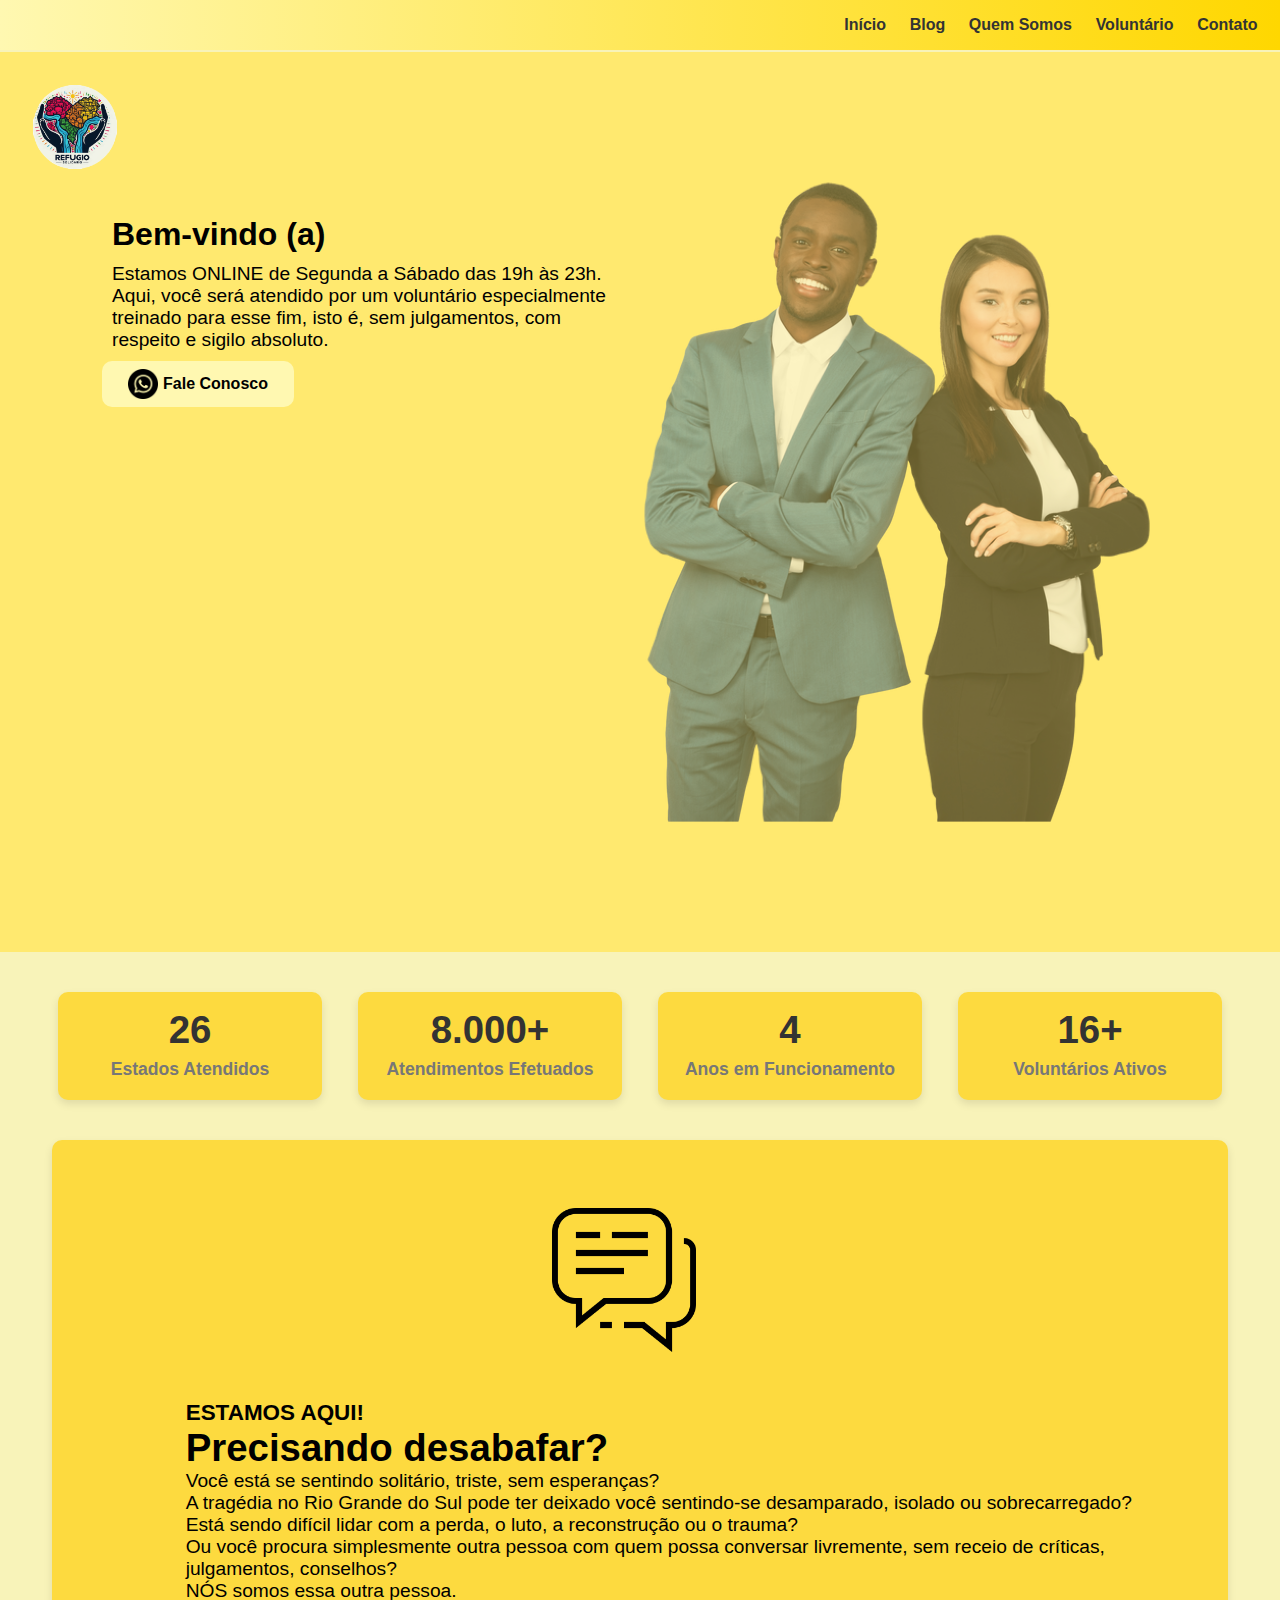
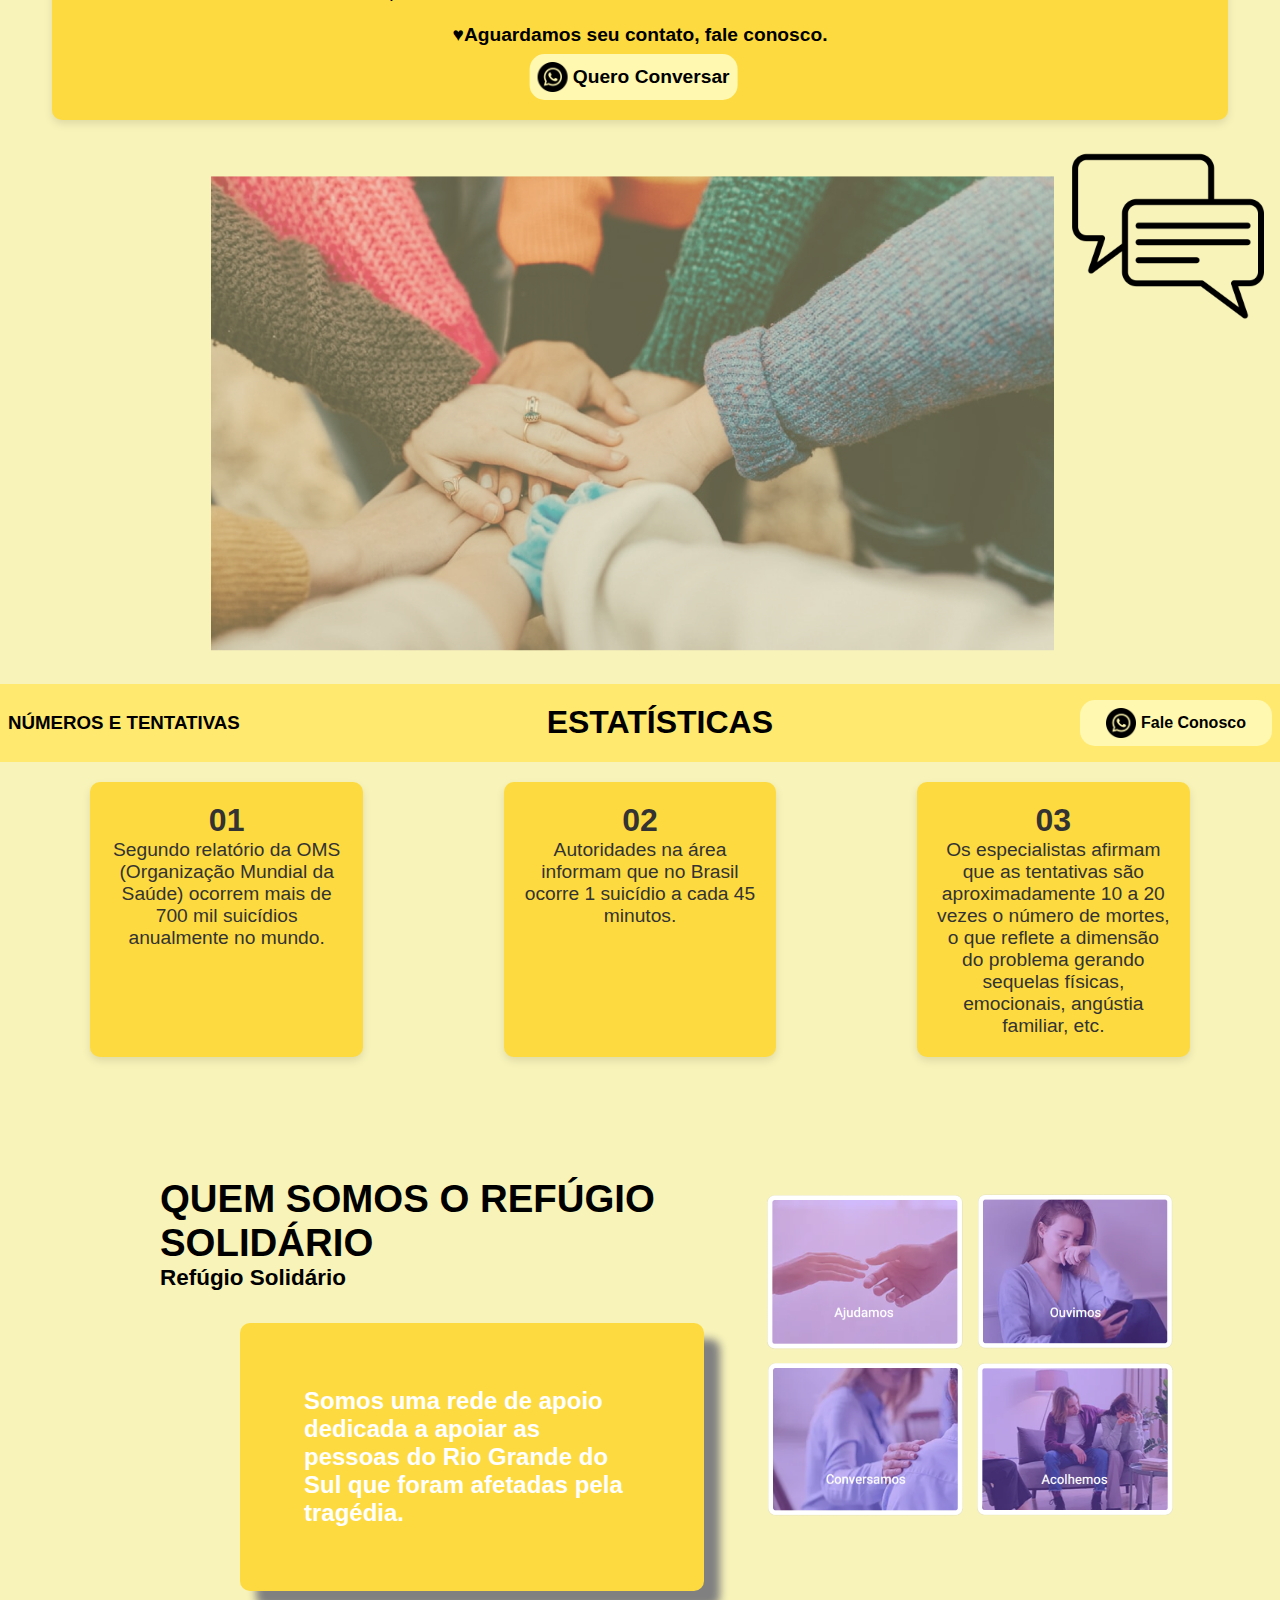
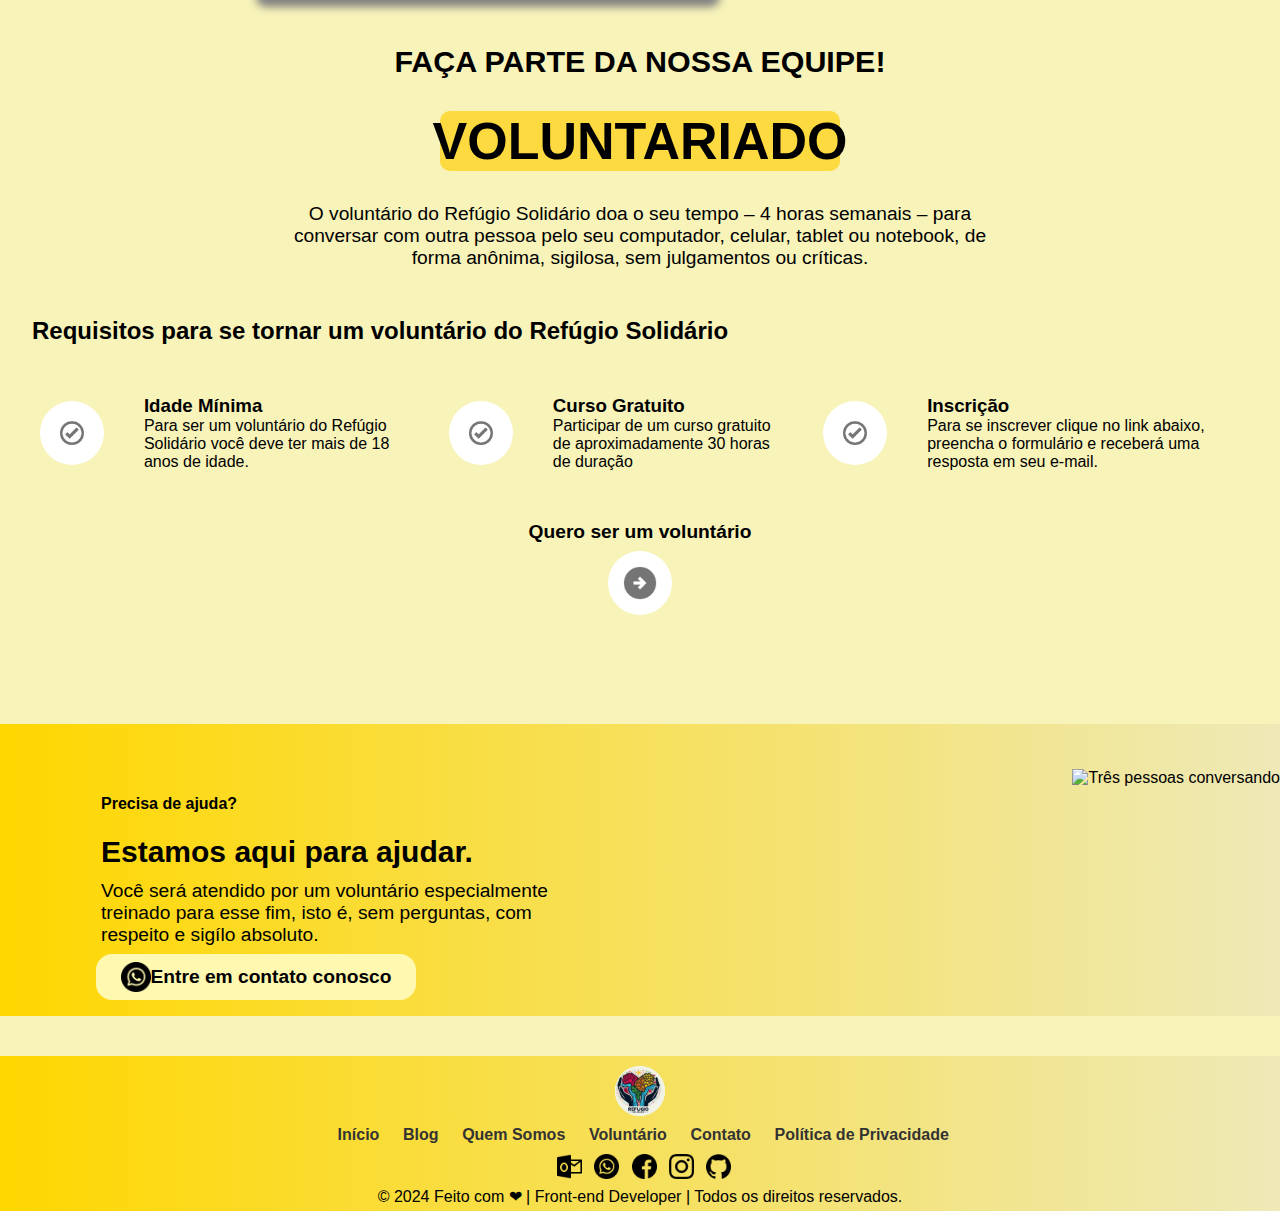
==== commit cb7cfef0: "estilizado a page início" ====
--- a/index.html
+++ b/index.html
@@ -8,26 +8,33 @@
 </head>
 <body>
     <nav class="navgation">
-        <ul class="nav-topo">
-            <a href="index.html">Início</a>
-            <a href="blog.html">Blog</a>
-            <a href="quemsomos.html">Quem Somos</a>
-            <a href="sejavoluntario.html">Voluntário</a>
-            <a href="contato.html">Contato</a>
+        <ul>
+            <a class="links" href="index.html">Início</a>
+            <a class="links" href="blog.html">Blog</a>
+            <a class="links" href="quemsomos.html">Quem Somos</a>
+            <a class="links" href="sejavoluntario.html">Voluntário</a>
+            <a class="links" href="contato.html">Contato</a>
         </ul>
 
     </nav>
-    <header>
-       
-    <img src="./img/logo-projeto-RS.png" alt="Logo do projeto refugio solidario">
-    <img src="./img/foto-lado-lado.png" alt="duas pessoas de lado a lado">
-    <h1><strong>Bem-vindo (a)</strong></h1>
-    <p>
-        Estamos ONLINE de Segunda a Sábado das 19h às 23h​.
-        Aqui, você será atendido por um voluntário especialmente treinado para esse fim, isto é, sem julgamentos, com respeito e sigilo absoluto.
-        <div><a class="a-href" href="https://chat.whatsapp.com/EjysNylrMnWJBfVH6kDqSL" target="_blank"><img class="logo-whatsapp" src="./img/whatsapp-dark.png" alt="logo-whatsapp">Fale Conosco</a>
-        </div>
-    </p>
+    <header class="container">
+        <div>
+            <img class="logo-projeto-RS" src="./img/logo-projeto-RS.png" alt="Logo do projeto refugio solidario">
+        
+        <div class="text-container">
+         <h1>Bem-vindo (a)</h1>
+            <p>
+                Estamos ONLINE de Segunda a Sábado das 19h às 23h​.
+                Aqui, você será atendido por um voluntário especialmente treinado para esse fim, isto é, sem julgamentos, com respeito e sigilo absoluto.
+            </p>
+            <div>
+                <a class="a-href" href="https://chat.whatsapp.com/EjysNylrMnWJBfVH6kDqSL" target="_blank"><img class="logo-whatsapp" src="./img/whatsapp-dark.png" alt="logo-whatsapp">Fale Conosco</a>
+            <div>
+                <img class="container-image" src="./img/foto-lado-lado.png" alt="duas pessoas de lado a lado">
+            </div>
+        </div>
+        </div>
+        </div>
 </header>
 <main>
     
@@ -96,8 +103,8 @@
     
     
         <div class="img-apoio">
-            <img class="tam-img-apoio" src="./img/mensagens.png" alt="ícon de messagens">  
-            <img class="tam-img-apoio1" src="./img/maos-dadas.png">
+            <img class="img-icon-message" src="./img/mensagens.png" alt="ícon de messagens">  
+            <img class="img-maos-dadas" src="./img/maos-dadas.png">
         </div>
         
 
@@ -128,52 +135,89 @@
     </ul>
     </section>
 
-    <section>
+    <section> 
+        <div class="titulo-quemSomos-RefugioSolidario">
+            <h1>QUEM SOMOS O REFÚGIO SOLIDÁRIO</h1>
+            <h3>Refúgio Solidário</h3>
+            <p class="paragrafo-solidario">Somos uma rede de apoio  dedicada a apoiar as pessoas do Rio Grande do Sul que foram afetadas pela tragédia.</p>
+        </div>
+        
         <div class="container-solidario">
             <img class="tam-img-solidario" src="./img/ajudamos.png" alt="duas mãos">
             <img class="tam-img-solidario" src="./img/ouvimos.png" alt="mulher com mão no boca">
-        <div class="container-solidario">
             <img class="tam-img-solidario01" src="./img/conversamos.png" alt="mulher tocando ombro">
             <img class="tam-img-solidario01" src="./img/acolhemos.png" alt="homem abraçando mulher">
         </div>
-        </div>
-    <div>
-        <h1><strong>QUEM SOMOS <br>O REFÚGIO SOLIDÁRIO</strong></h1>
-        <h3><strong>Refúgio Solidário</strong></h3>
-        <p>  Somos uma rede de apoio  dedicada a apoiar as pessoas do Rio Grande do Sul que foram afetadas pela tragédia.</p>
-    </div>
-    <div>
+
+        
+   
+    <div class="equipe">
         <h3>FAÇA PARTE DA NOSSA EQUIPE!</h3>
-        <h1><strong>VOLUNTARIADO</strong></h1>
+    </div>
+    <div class ="voluntariado">
+        <h1><a href="sejavoluntario.html">VOLUNTARIADO</h1></a>
+    </div>
+    <div class="paragrafo-voluntario">
         <P>O voluntário do Refúgio Solidário doa o seu tempo – 4 horas semanais – para conversar com outra pessoa pelo seu computador, celular, tablet ou notebook, de forma anônima, sigilosa, sem julgamentos ou críticas.</P>
-        <h2>Requisitos para se tornar um voluntário do Refúgio Solidário</h2>
-
-    </div>
-    <div>
-        <img src="./img/icon-certo.png" alt="icon-certo" width="80">
+    </div>
+
+        <h2 class="h2-requisitos">Requisitos para se tornar um voluntário do Refúgio Solidário</h2>
+    
+    
+    <div class="requisitos">
+        <img class="bordas-icon" src="./img/icon-certo.png" alt="icon-certo" width="80">
+        <div>
         <h3>Idade Mínima</h3>
-        <p>Para ser um voluntário do Refúgio Solidário você deve ter mais de 18 anos de idade.</p>
-
-        <img src="./img/icon-certo.png" alt="icon-certo" width="80">
+        <p>Para ser um voluntário do Refúgio Solidário você deve ter mais de 18 anos de idade.</p></div>
+
+        <img class="bordas-icon" src="./img/icon-certo.png" alt="icon-certo" width="80">
+        <div>
         <h3>Curso Gratuito</h3>
-        <p>Participar de um curso gratuito de aproximadamente 30 horas de duração</p>
-        
-        <img src="./img/icon-certo.png" alt="icon-certo" width="80">
-        <h3>Inscrição</h3>
-        <p>Para se inscrever clique no link abaixo, preencha o formulário e receberá uma resposta em seu e-mail.</p>
-        <div style="margin-bottom: 10px;">
-        <a href="sejavoluntario.html">Quero ser um voluntário<img src="./img/icon-send.png" alt="icon-send" width="80"></a>
-    </div>
-    </div>
+        <p>Participar de um curso gratuito de aproximadamente 30 horas de duração</p></div>
+        
+        <img class="bordas-icon" src="./img/icon-certo.png" alt="icon-certo" width="80">
+        <div><h3>Inscrição</h3>
+        <p>Para se inscrever clique no link abaixo, preencha o formulário e receberá uma resposta em seu e-mail.</p></div>
+
+        
+    </div>
+    
+    </div>
+    <div class="requisitos1" style="margin-bottom: 10px;">
+        <a href="sejavoluntario.html" target="_blank">Quero ser um voluntário
+            <div>
+                <img  class="bordas-icon" src="./img/icon-send.png" alt="icon-send" width="80"></a>
+            </div>
     </section>
-    <section style="background-color: #FFF8E1; height: 350px; margin-bottom: 10px;">Precisa de Ajuda?
-        <h2>Estamos aqui para ajudar!</h2>
-        <p>Você será atendido por um voluntário especialmente treinado para esse fim, isto é, sem perguntas, com respeito e sigilo absoluto.
+
+    <section id="ajuda">
+        <div class="div-ajuda">
+          <div class="paragrafo-ajuda">
+        <p>Precisa de ajuda?</p>
+        </div>
+        <div class ="titulo-ajuda">
+        <h2> Estamos aqui para ajudar.</h2>
+        </div>
+        <div class="texto-ajuda">
+        <p>
+          Você será atendido por um voluntário especialmente treinado para esse
+          fim, isto é, sem perguntas, com respeito e sigílo absoluto.
         </p>
-        <a class="a-href" href="https://chat.whatsapp.com/EjysNylrMnWJBfVH6kDqSL" target="_blank" ><img src="./img/whatsapp-dark.png" class="logo-whatsapp" >Entre em contato conosco</a>
-        <img src="./img/mulher-lendo.png" alt="mulher com papel em maos lendo" width="170" align="right">
-        <img src="./img/homem-mulher.png" alt="mulher ao telefone homem de braços cruzados" width="200" height="202.8" align="right">
-    </section>
+      </div>
+      <a id="contato-conosco" href="https://chat.whatsapp.com/EjysNylrMnWJBfVH6kDqSL" target="_blank">
+        <img class="logo-whatsapp"
+          src="./img/whatsapp-dark.png"
+          alt="imagem que representa o simbolo do whatsapp"
+        >Entre em contato conosco</a>
+    
+        
+        <img class="img-pessoas-ajuda"
+          src="./img/homem-mulheres4.png"
+          alt="Três pessoas conversando"
+        >
+      
+      </section>
+      
 </main>
     <footer class="footer-index">
     <img id="logoProjetoFooter" src="./img/logo-projeto-RS.png" alt="Logo do projeto refugio solidario">
@@ -187,15 +231,20 @@
     </ul>
 
     <div>        
-        <a href="mailto:refugiosolidariors@hotmail.com" target="_blank"><img class="redeSociais" src="./img/outlook.png"></a>
-
-        <a href="https://chat.whatsapp.com/EjysNylrMnWJBfVH6kDqSL" target="_blank"><img class="redeSociais" src="./img/whatsapp-dark.png" alt="logo-whatsapp"></a>
-
-        <a href="facebook.com/refugiosolidario" target="_blank"><img class="redeSociais" src="./img/facebook-dark.png" alt="logo-whatsapp"></a>
-
-        <a href="https://www.instagram.com/refugiosolidariors" target="_blank"><img class="redeSociais" src="./img/instagram.png" alt="logo-whatsapp"></a>
-
-        <a href="https://github.com/Alessandra-CBarbosa/Refugio-Solidario.git" target="blank"><img class="redeSociais" src="./img/github.png"></a>
+        <a href="mailto:refugiosolidariors@hotmail.com" target="_blank">
+            <img class="redeSociais" src="./img/outlook.png"></a>
+
+        <a href="https://chat.whatsapp.com/EjysNylrMnWJBfVH6kDqSL" target="_blank">
+            <img class="redeSociais" src="./img/whatsapp-dark.png" alt="logo-whatsapp"></a>
+
+        <a href="facebook.com/refugiosolidario" target="_blank">
+            <img class="redeSociais" src="./img/facebook-dark.png" alt="logo-whatsapp"></a>
+
+        <a href="https://www.instagram.com/refugiosolidariors" target="_blank">
+            <img class="redeSociais" src="./img/instagram.png" alt="logo-whatsapp"></a>
+
+        <a href="https://github.com/Alessandra-CBarbosa/Refugio-Solidario.git" target="blank">
+            <img class="redeSociais" src="./img/github.png"></a>
 
     </div>
     <div id="copyright">
--- a/index.css
+++ b/index.css
@@ -1,19 +1,22 @@
 * {
+    font-family:Arial, sans-serif;
+    color: #000000;
     margin: 0;
     padding: 0;
     box-sizing: border-box;
 }
-
+ body{
+    background-color: #f8f3b9;
+    font-family:Arial, sans-serif;
+ }
 /* todo e qualquer outro link associado como o whatsapp */
 .a-href {
     text-decoration: none;
     display: flex;
     align-items: center;
+    justify-content: center;
+    font-family: Georgia, 'Times New Roman', Times, serif;
     background: #fff8b1;
-    border-radius: 15px;
-    justify-content: center;
-    font-family: Georgia, 'Times New Roman', Times, serif;
-    border: solid;
     border-radius: 10px;
     width: 12rem;
     padding: 0.5rem;
@@ -21,10 +24,10 @@
     color: black;
     gap: 5px;
     font-weight: 700;
+    font-family:Arial, sans-serif;
 }
 
 .a-href:hover {
-    border: #eee9b7;
     background: #ffffff;
     transition: .5s;
     border-radius: 15px;
@@ -33,26 +36,24 @@
 .navgation {
     background: linear-gradient( to right,#fff8b1 , #ffd700);
     padding: 1rem;
+    
+    
 }
 nav {
     display: flex;
     align-items: center;
     justify-content: flex-end;
-    border-radius: 5px;
-    margin-top: 1.5px;    
-    margin-left: 0.2rem;
-    margin-right: 0.2rem;
-}
-
-
-/* refere-se aos links do navgation */
+}
+
+
+/* refere-se aos href do navgation e parte do footer*/
 .links { 
     text-decoration: none;
     margin-left: .4rem;
     color: #333;
     font-weight: bold;
     padding: .4rem;
-    
+    font-family:Arial, sans-serif;
 }
 
 .links:hover {
@@ -62,6 +63,7 @@
     border-radius: 5px;
 }
 
+/* logo do topo */
 .logo-projeto-RS {
     height: 100px;
     padding: .5rem;
@@ -70,27 +72,55 @@
     margin-top: 5px;   
 }
 
+
 /* configuração do header */
-#container {
-    display: flex;
-    justify-content: center;
-    align-items: center;
-    height: 100vh; /* Altura total da janela */
+.container {
+    position: relative;
+    display: flex;
+    flex-direction: column;
+    align-items: flex-start;
+    padding: 20px;
+    height: 100vh;
     background: #ffe96f;
-    padding: 1rem;
-    background: #ffa704;
-    margin-top: .2rem;
-    margin-bottom: .2rem;    
-}
+    margin-top: .1rem;
+
+}
+
+
+.text-container {
+    padding: 20px;
+    border-radius: 5px;
+    z-index: 1;
+    margin-left: 5%;
+    margin-right: 50%;
+}
+
+.text-container h1 {
+    margin: 10px;
+    font-size: 2em;
+}
+
+.text-container p {
+    margin: 10px;
+    font-size: 1.2em;
+}
+
+.container-image {
+    position: absolute;
+    top: 0;
+    right: 0;
+    height: 100vh;
+    background-size: cover;
+    background-repeat: no-repeat;
+    z-index: 0;
+    opacity: 0.6;
+}
+
 header {
     background: #fac000;
-    height: 100vh;
-}
-header img {
-    height: 100px;
-}
-
-/* definição padrão para o tamanho de todas as logos do whatsapp */
+}
+
+/* definição padrão para o tamanho de todas as logos do whatsapp com exceção daquelas que recebem um id específico */
 .logo-whatsapp {
     height: 30px;
 }
@@ -100,7 +130,6 @@
     display: flex;
     justify-content: space-around;
     padding: 40px;
-    
 }
 
 .resumo-atendimento {
@@ -109,8 +138,7 @@
     padding: 20px;
     text-align: center;
     width: 22%;
-    box-shadow: 0 4px 8px rgba(0, 0, 0, 0.1);
-    
+    box-shadow: 0 4px 8px rgba(0, 0, 0, 0.1);   
 }
 
 
@@ -118,8 +146,6 @@
     transform: scale(1.2);
     transition: transform 0.5s ease;
 }
-
-
 
 .resumo-atendimento h2 {
     font-size: 2rem;
@@ -190,10 +216,8 @@
 }
 
 #img-dialogo:hover {
-    
     transform: scale(1.2);
     border-radius: 15px;
-
 }
 
 .text-desabafar {
@@ -203,19 +227,19 @@
 
 .img-apoio {
     display: flex;
-    justify-content: space-around;
+    justify-content: center;
     flex-direction: row-reverse;
 }
 
-.tam-img-apoio {
+.img-icon-message {
     height: 12rem;
-    margin-left: 5rem;
-}
-
-.tam-img-apoio1 {
+    margin-left: 1rem;
+}
+
+.img-maos-dadas {
     height: 30rem;
-    transform: translate(20%);
     opacity: 0.6;
+    margin-left: 15%;
     margin-top: 2rem;
     margin-bottom: 2rem;
 }
@@ -307,9 +331,231 @@
     height: 25rem;
     
 }
-
-
-
+.container-solidario {
+    display: flex;
+    flex-wrap: wrap;
+    justify-content: flex-end; 
+    width: 500px; 
+    margin-left: auto; 
+    margin-right: 100px;
+}
+
+.tam-img-solidario,
+.tam-img-solidario01 {
+    width: 200px; 
+    height: auto;
+    margin: 5px;
+}
+
+.titulo-quemSomos-RefugioSolidario{
+    font-size: 1.2rem;;
+    font-weight: bold;
+    height: 10px;
+    margin-left: 10rem;
+    margin-top:100px;
+    padding-right:45%;
+}
+
+
+.paragrafo-solidario{
+    font-size: 1.5rem;;
+    margin-left: 5rem;
+    margin-top:2rem;
+    color: white;
+    border-radius: 10px;
+    background:#fdda3f;
+    box-shadow: 1rem 1rem .5rem grey;
+    padding: 4rem;
+}
+
+.equipe{
+    font-size:  26px;
+    text-align: center; 
+    margin-top: 10vh;
+    padding: 2rem;
+    display: flex;
+    align-items: center;
+   
+    justify-content: center;
+    
+    
+}
+.voluntariado{
+
+    font-size:  26px;
+    text-align: center;    
+    display: flex;
+    align-items: center;
+   
+    justify-content: center;
+    background: #fdda3f;
+    max-width: 25rem;
+    margin:auto;
+    border-radius: 10px;
+
+}
+
+
+.voluntariado a {
+    text-decoration: none;
+
+}
+
+.voluntariado:hover {
+    background: #b6b29f;
+}
+
+
+.paragrafo-voluntario{
+    font-size:  1.2rem;
+    text-align: center; 
+    display: flex;
+    align-items: center;  
+    justify-content: center;
+    padding: 2rem;
+    margin-left: 20%;
+    margin-right: 20%;
+}
+
+/* section do ajuda*/
+
+.div-ajuda{
+    background: linear-gradient( to left,#eee9b7 , #ffd700);
+    padding:1rem;
+    margin-bottom:40px;
+    margin-top: 80px;
+  
+    }
+    
+    
+  .paragrafo-ajuda{
+    font-size: 16px;
+    text-align: left;
+    height: 10px;
+    margin-left: 85px;
+    margin-top:55px;
+    font-weight: bold;
+  }
+  
+  .titulo-ajuda{
+    font-size:20px;
+    text-align: left;
+    height: 10px;
+    margin-left: 85px;
+    margin-top:30px;
+    font-weight: bold;
+  
+  }
+  
+  .texto-ajuda{
+    font-size: 1.2rem;
+    text-align: left;
+    height: 10px;
+    margin-left: 85px;
+    margin-top:35px;
+    padding-right:55%;
+    
+  
+  
+  }
+  .imagem-whatsapp{
+  
+    margin-left: 85px;
+    margin-top: 55px;
+   
+    
+  }
+  
+  #ajuda {
+    position:relative;
+    margin-bottom:0px;
+    padding: 0;
+    margin-top: auto;
+    
+}
+  
+#contato-conosco {
+    text-decoration: none;
+    display: flex;
+    align-items: center;
+    background: #fff8b1;
+    border-radius: 1rem;
+    padding: .5rem;
+    margin-top: 4rem;
+    color: black;
+    font-family:Arial, sans-serif;
+    justify-content: center;
+    width: 20rem;
+    margin-left: 5rem;
+    margin-right: auto;
+    font-size: 1.2rem;
+    font-weight: bold;
+}
+
+#contato-conosco:hover {
+    background: #ffffff;
+    transition: .5s;
+}
+
+
+  .img-pessoas-ajuda {
+      position: absolute;
+      top:58%; 
+      right:0;
+      transform: translateY(-50%);
+      z-index: 1;
+      height:250px;
+      max-width: 100%;
+    }
+
+.requisitos {
+    display: flex;
+    justify-content: center;
+    align-items: center;
+    padding: 2rem;
+    gap: 2rem;
+}
+
+.requisitos p {
+    display: flex;
+    justify-content: center;
+}
+.bordas-icon {
+    border-radius: 10rem;
+    height: 5rem;
+    padding: 0.5rem;
+    
+}
+
+
+.h2-requisitos {
+    padding: 1rem;
+    margin-left: 1rem;
+}
+
+
+.requisitos1 {
+    display: flex;
+    align-items: center;
+    justify-content: center;
+    flex-direction: column;
+    padding: 1rem;
+    max-width: 20rem;
+    margin:auto;
+}
+
+
+.requisitos1:hover {
+    transform: scale(1.2);
+    border-radius: 15px;
+    transition: 0.5s;    
+}
+
+.requisitos1 a {
+    text-decoration: none;
+    font-size: 1.2rem;
+    font-weight: bold;
+}
 
 /* CSS - footer */
 .footer-index {
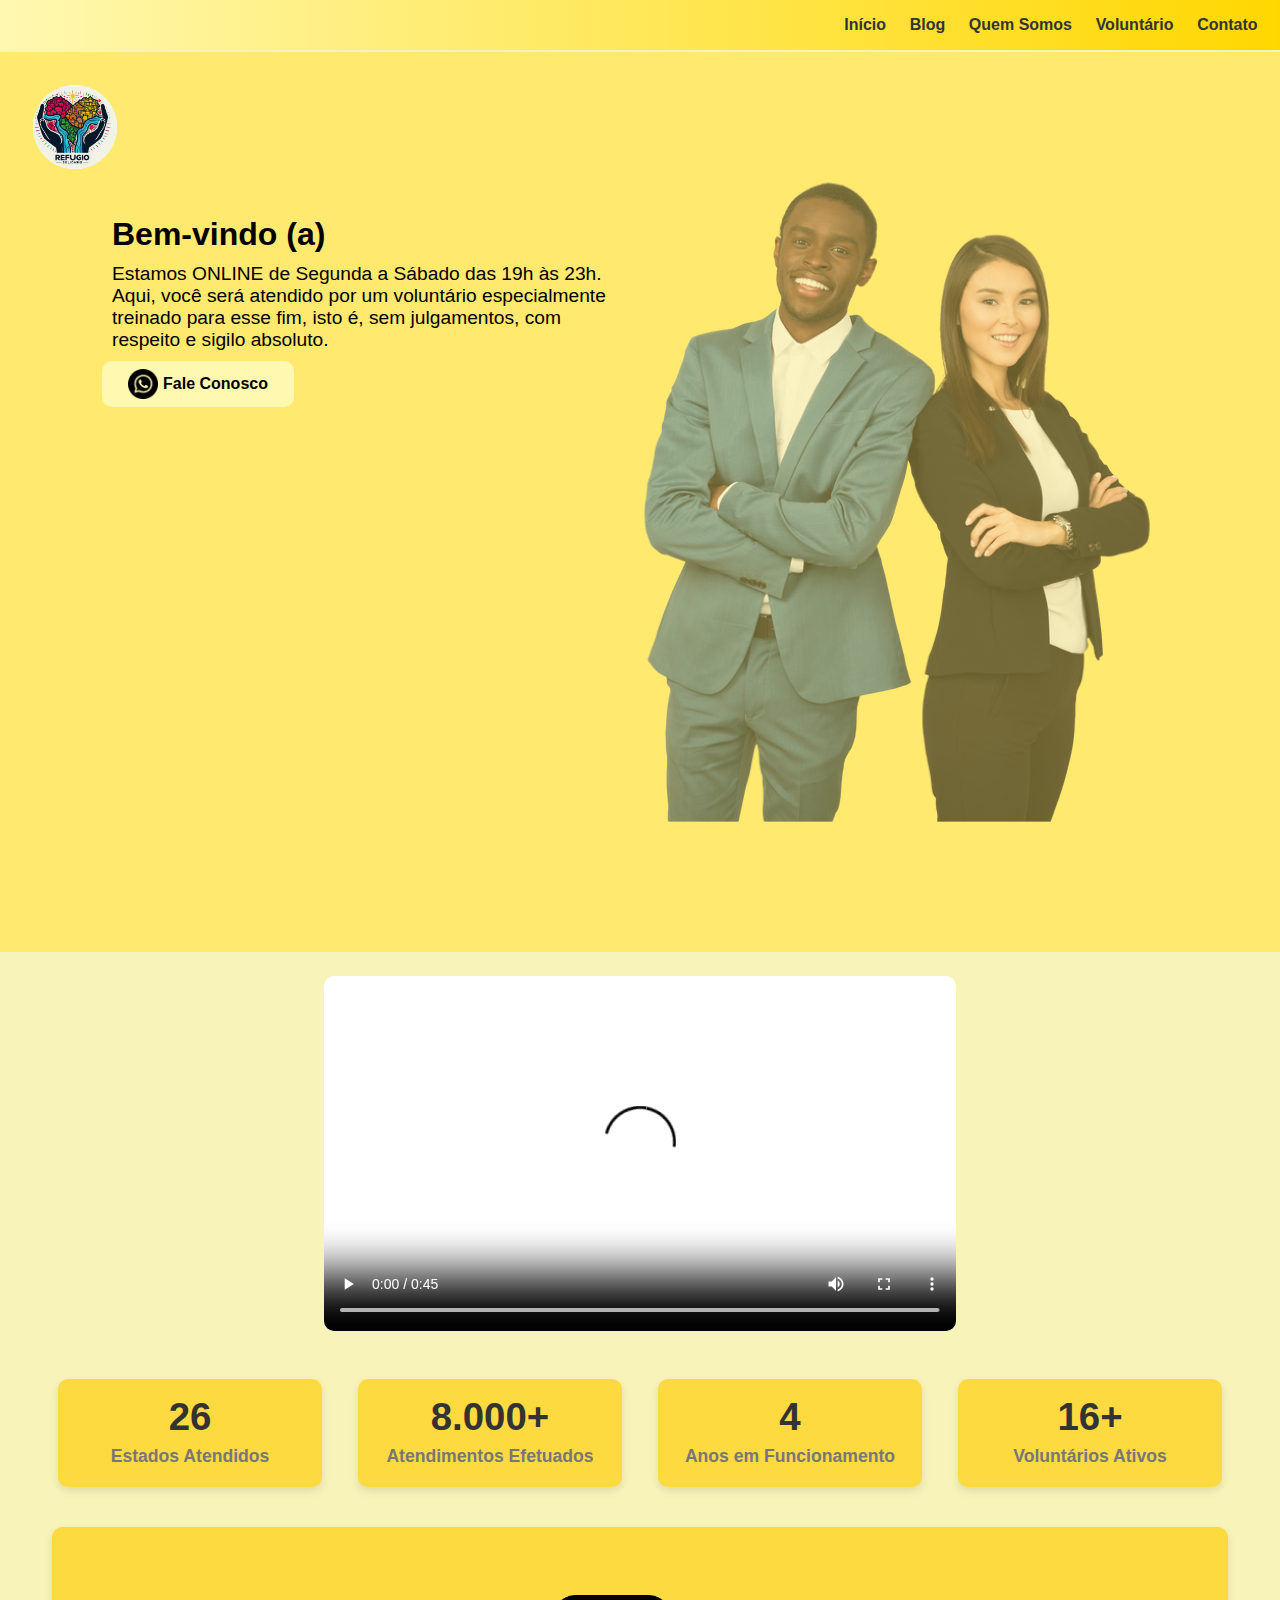
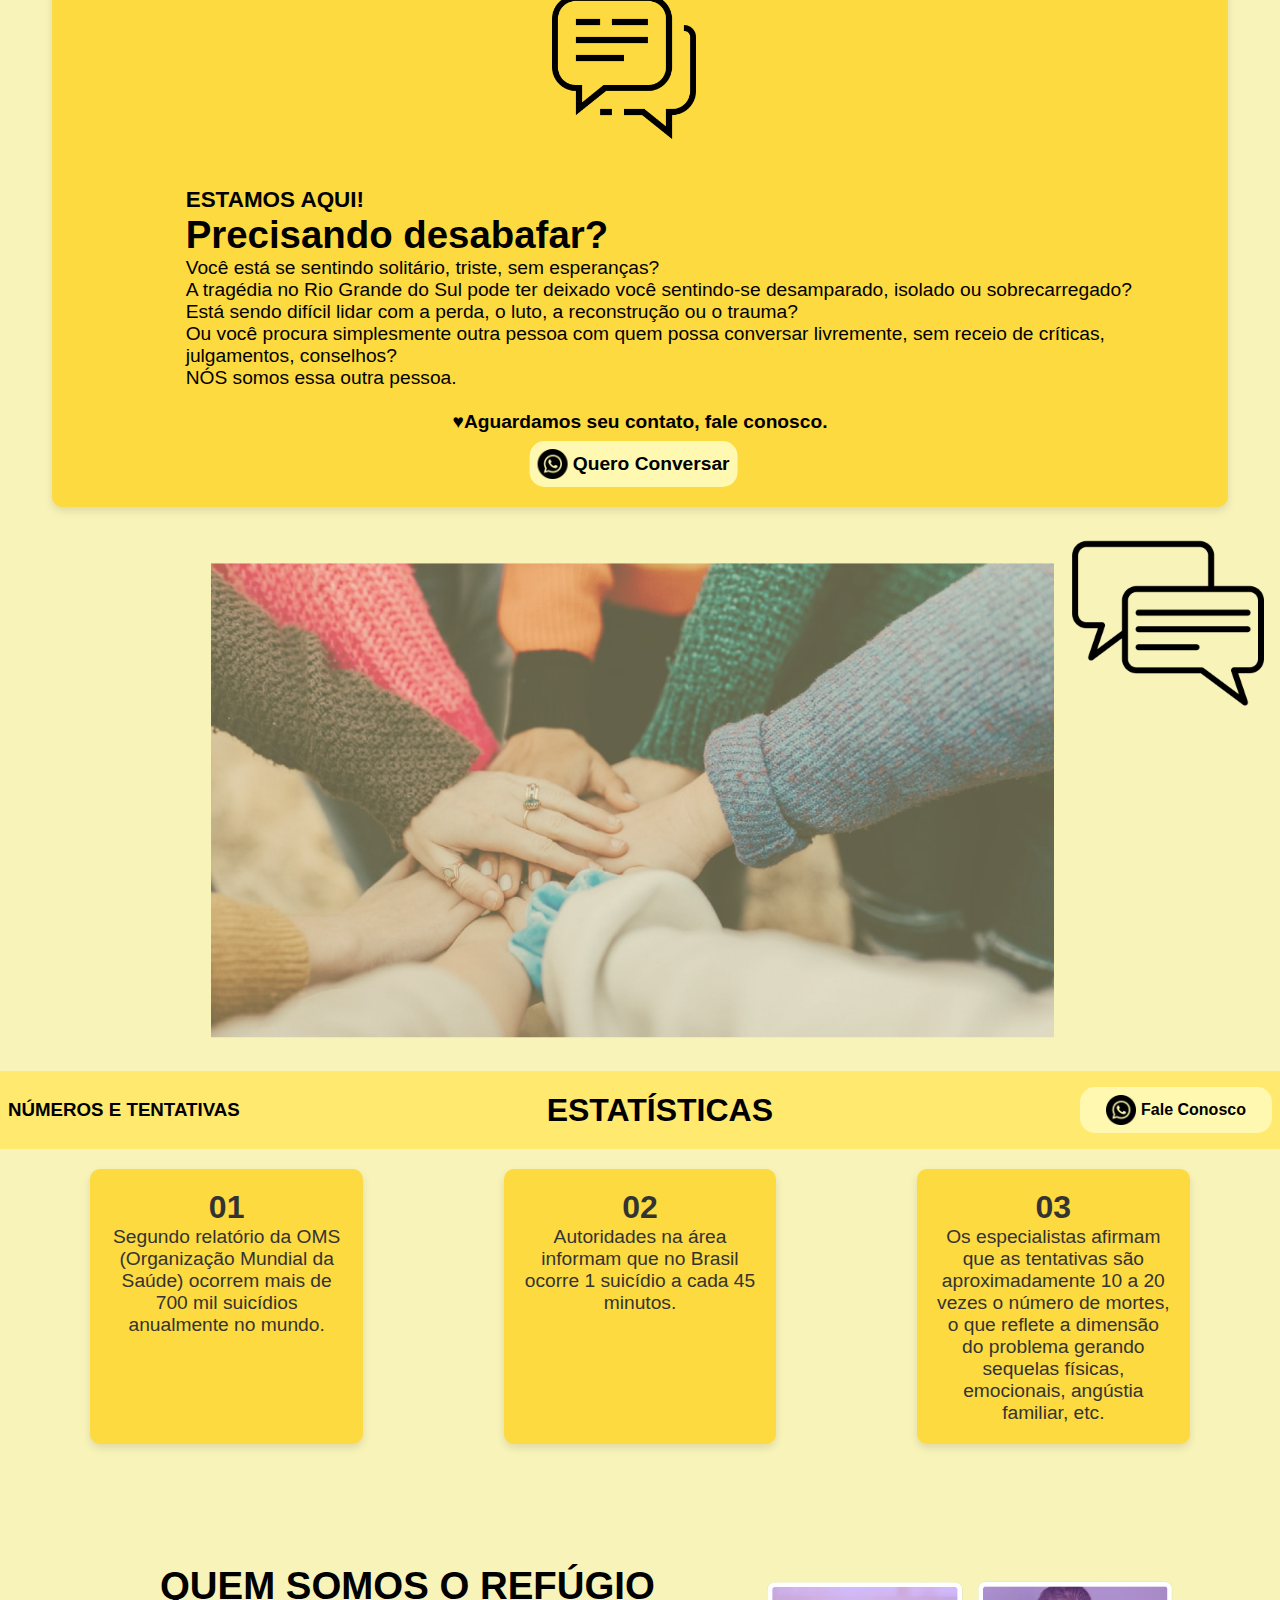
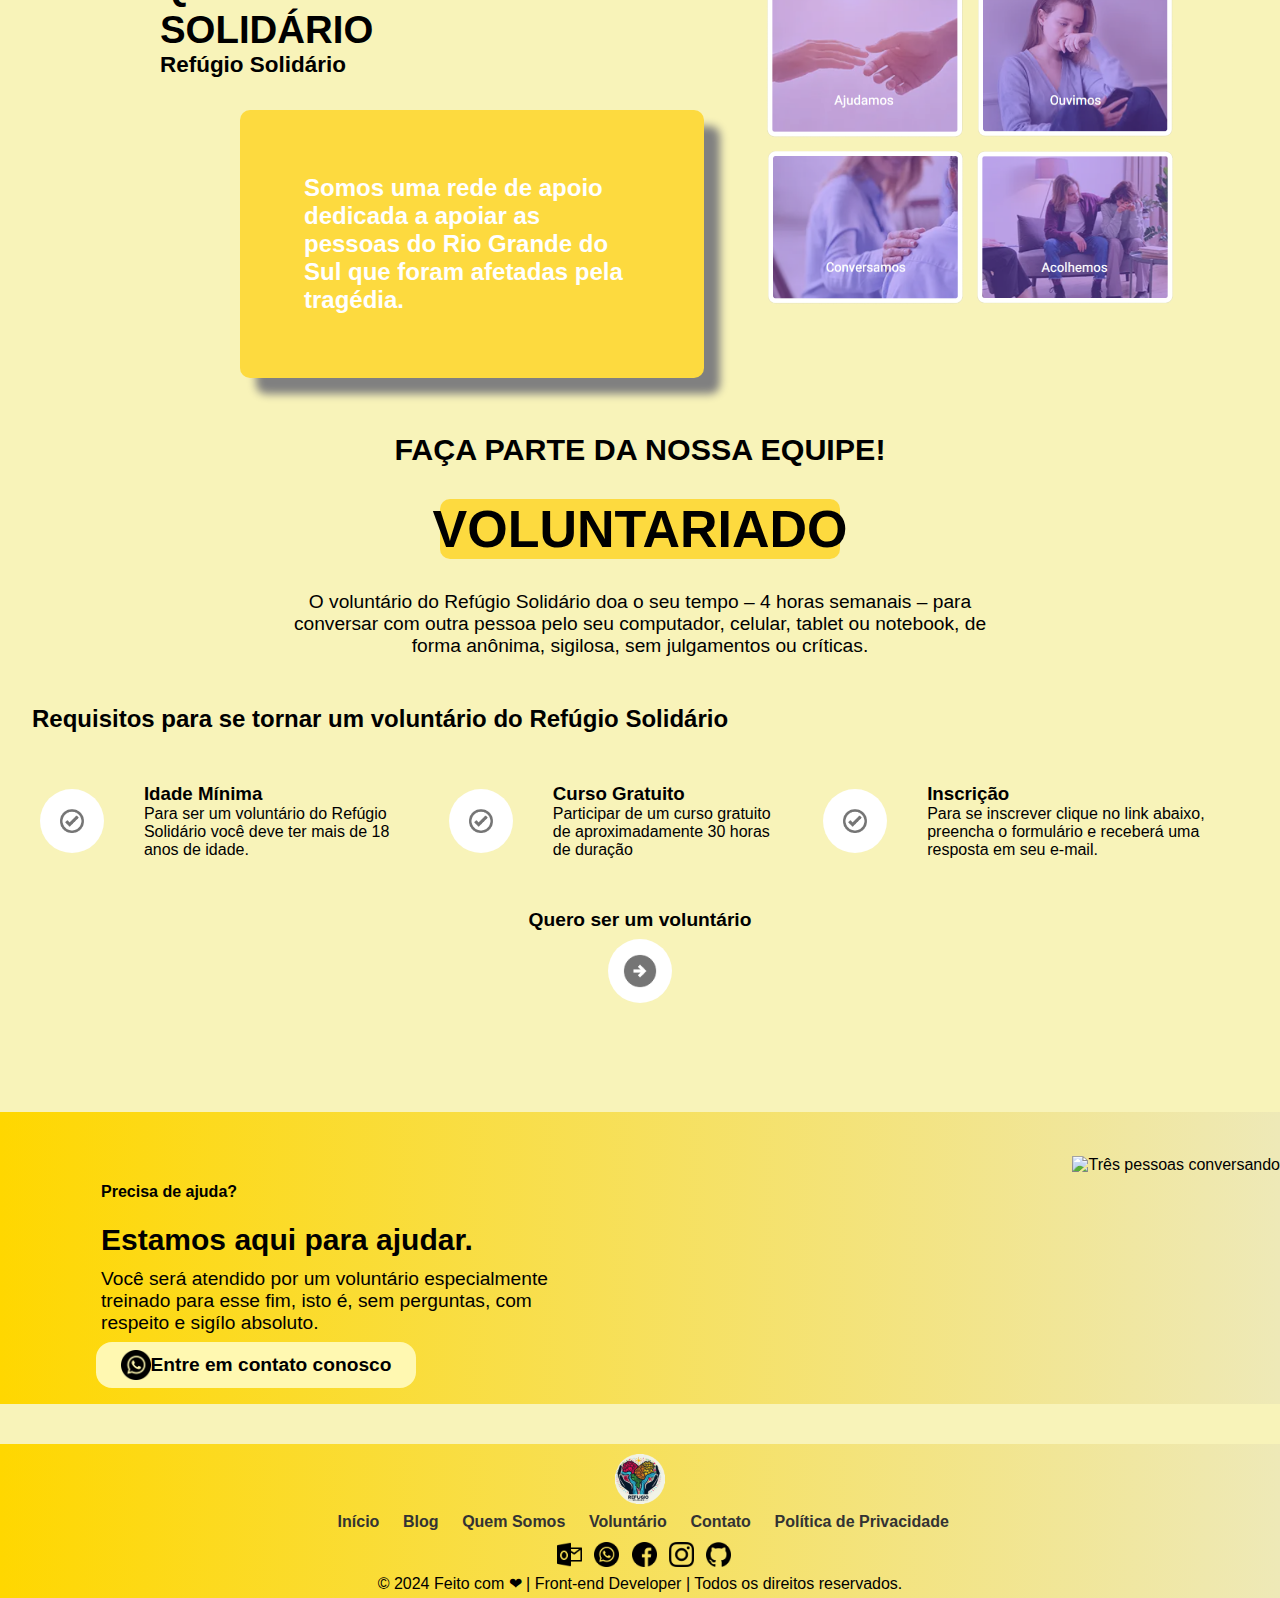
==== commit 54d1988f: "add pasta video, add video introdutorio" ====
--- a/index.html
+++ b/index.html
@@ -17,6 +17,7 @@
         </ul>
 
     </nav>
+
     <header class="container">
         <div>
             <img class="logo-projeto-RS" src="./img/logo-projeto-RS.png" alt="Logo do projeto refugio solidario">
@@ -36,6 +37,13 @@
         </div>
         </div>
 </header>
+
+    <div class="video-container">
+        <video controls>
+            <source src="./video/Video-introdutorio.mp4" type="video/mp4"></video>
+    </div>
+   
+
 <main>
     
     <section class="resumo-container">
--- a/index.css
+++ b/index.css
@@ -9,6 +9,24 @@
     background-color: #f8f3b9;
     font-family:Arial, sans-serif;
  }
+
+
+.video-container {
+    display: flex;
+    align-items: center;
+    justify-content: center;
+    margin-top: 1rem;
+    padding: .5rem;
+    border-radius: 10px;
+    box-sizing: border-box;
+}
+
+video {
+    width: 50%;
+    height: auto;
+    border-radius: 10px;
+}
+
 /* todo e qualquer outro link associado como o whatsapp */
 .a-href {
     text-decoration: none;
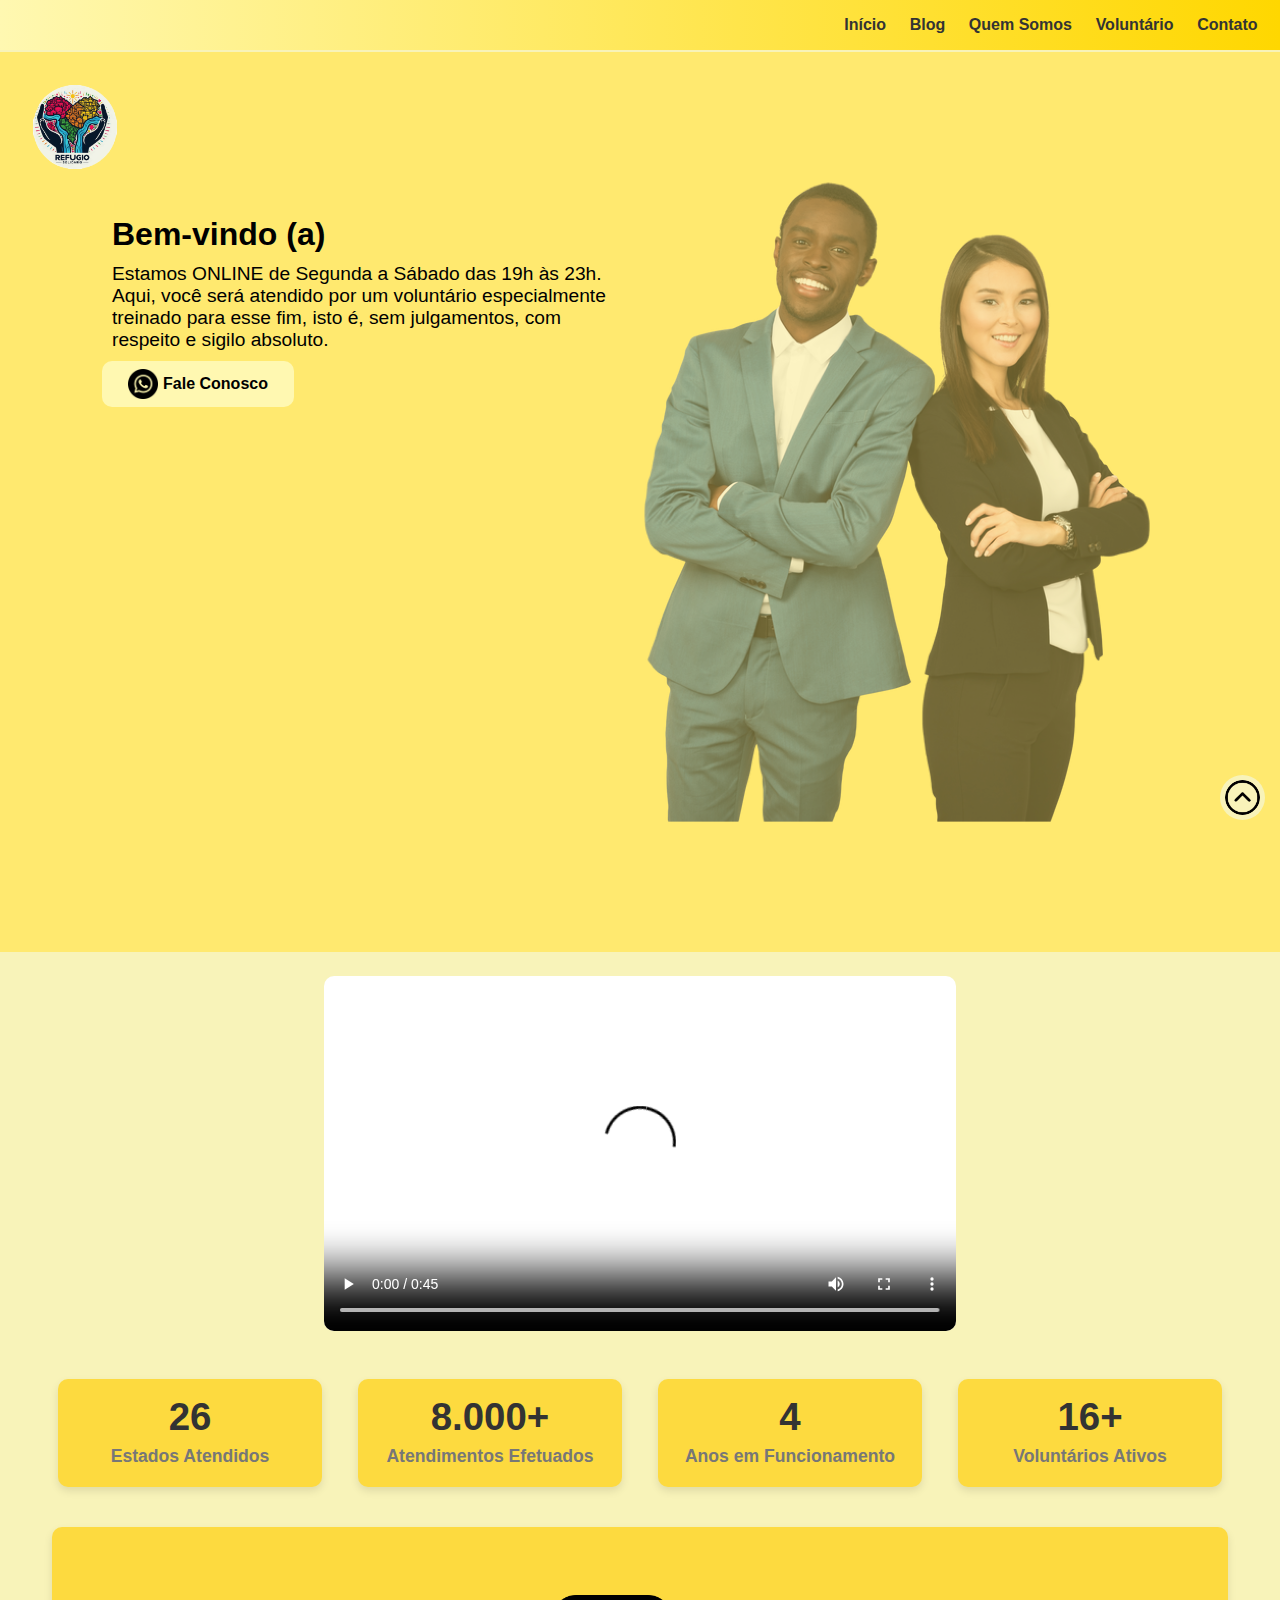
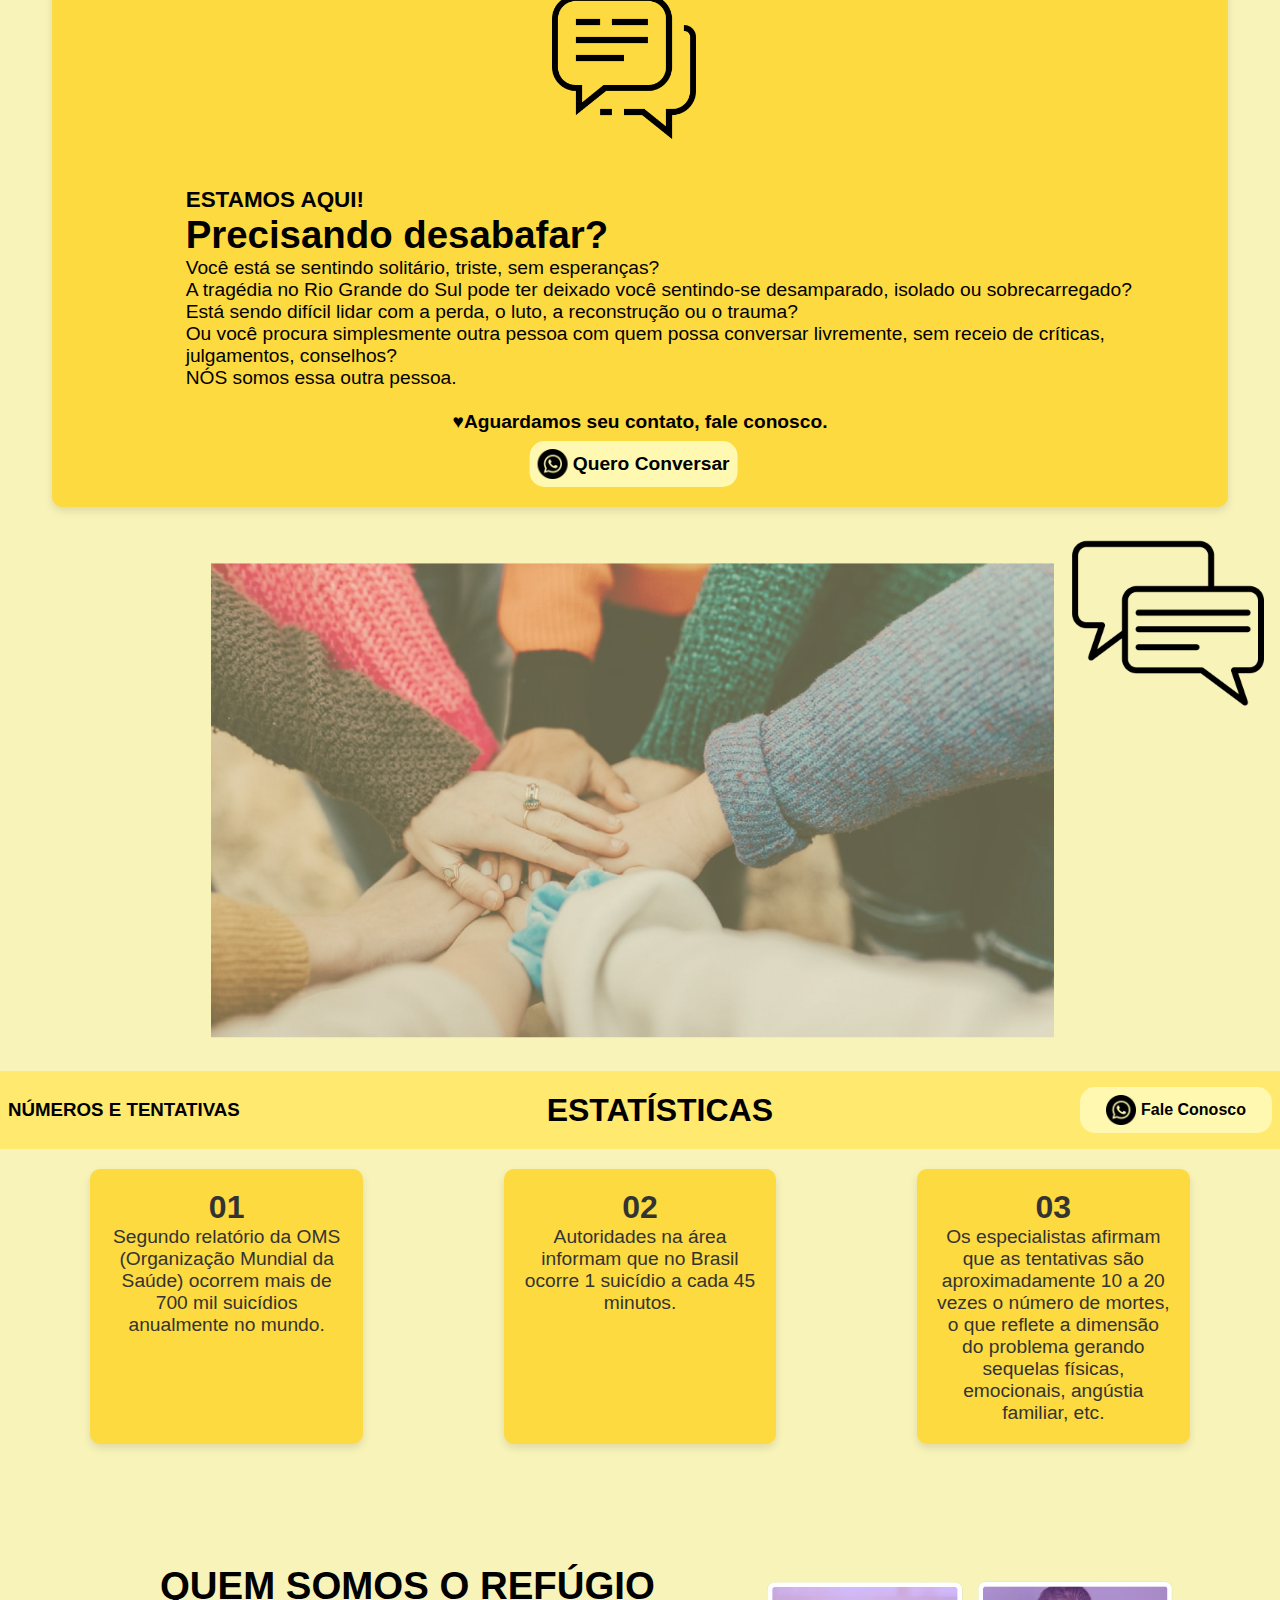
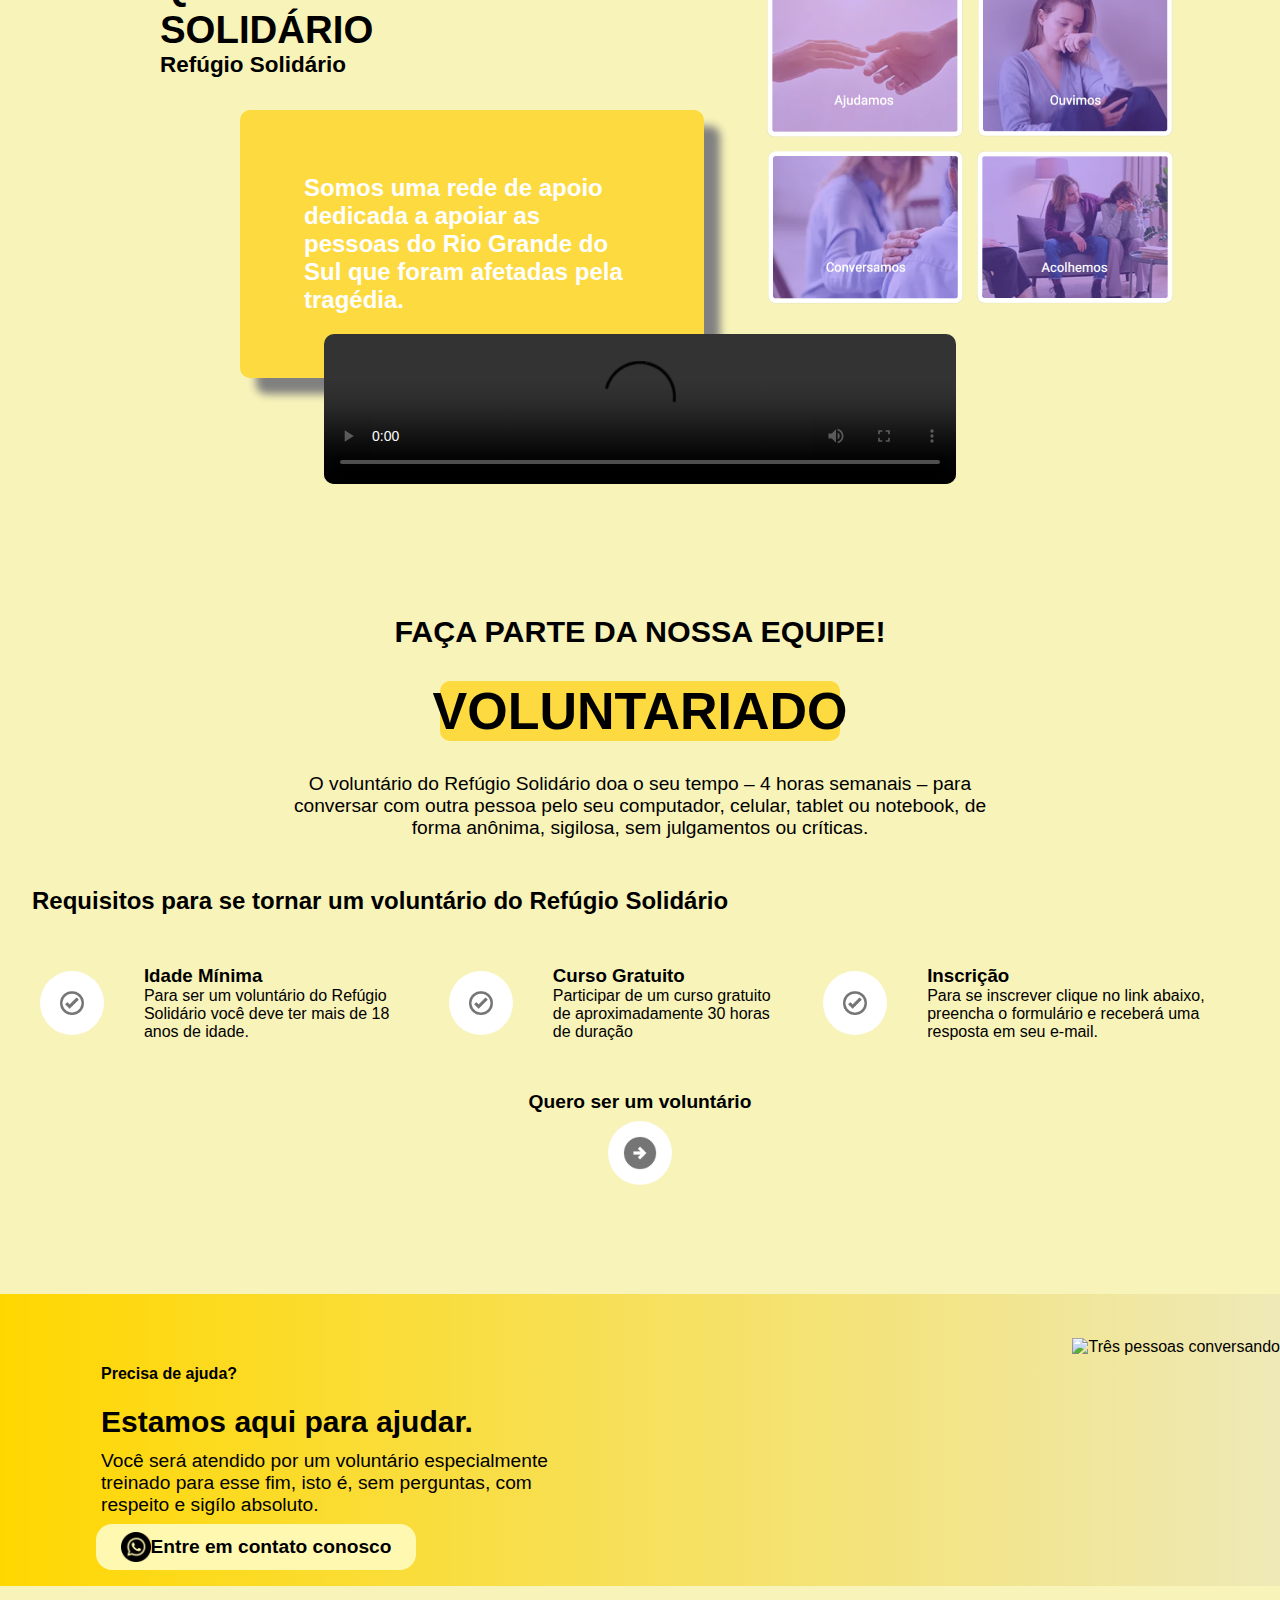
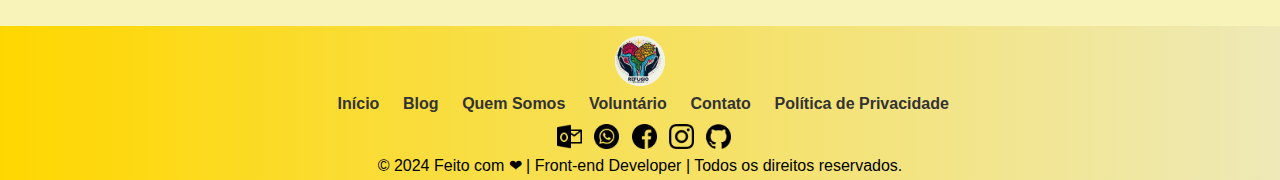
==== commit d8ea0cdd: "inserido o botão voltar ao topo, e icone seta para cima" ====
--- a/index.html
+++ b/index.html
@@ -7,7 +7,7 @@
     <title>Início</title>
 </head>
 <body>
-    <nav class="navgation">
+    <nav class="navgation" id="topo">
         <ul>
             <a class="links" href="index.html">Início</a>
             <a class="links" href="blog.html">Blog</a>
@@ -36,6 +36,7 @@
         </div>
         </div>
         </div>
+
 </header>
 
     <div class="video-container">
@@ -143,7 +144,8 @@
     </ul>
     </section>
 
-    <section> 
+    <section>
+        
         <div class="titulo-quemSomos-RefugioSolidario">
             <h1>QUEM SOMOS O REFÚGIO SOLIDÁRIO</h1>
             <h3>Refúgio Solidário</h3>
@@ -157,7 +159,10 @@
             <img class="tam-img-solidario01" src="./img/acolhemos.png" alt="homem abraçando mulher">
         </div>
 
-        
+        <div class="video-container">
+            <video controls>
+                <source src="./video/video-Quem-Somos.mp4" type="video/mp4"></video>
+        </div>   
    
     <div class="equipe">
         <h3>FAÇA PARTE DA NOSSA EQUIPE!</h3>
@@ -227,6 +232,11 @@
       </section>
       
 </main>
+
+    <div>
+     <a href="#topo"><img class="voltar" src="./img/seta-para-cima.png" alt="voltar ao topo"></a>
+    </div>
+
     <footer class="footer-index">
     <img id="logoProjetoFooter" src="./img/logo-projeto-RS.png" alt="Logo do projeto refugio solidario">
     <ul>
--- a/index.css
+++ b/index.css
@@ -10,6 +10,21 @@
     font-family:Arial, sans-serif;
  }
 
+.voltar {
+    position: fixed;
+    right: 15px;
+    bottom: 80px;
+    border-radius: 100%;
+    background: #f8f3b9;
+    padding: 5px;
+    border: none;
+    cursor: pointer;
+    opacity: 100%;
+    transition: opacity 0.4s all;
+    z-index: 9999;
+    height: 45px;
+    width: 45px;
+}
 
 .video-container {
     display: flex;
